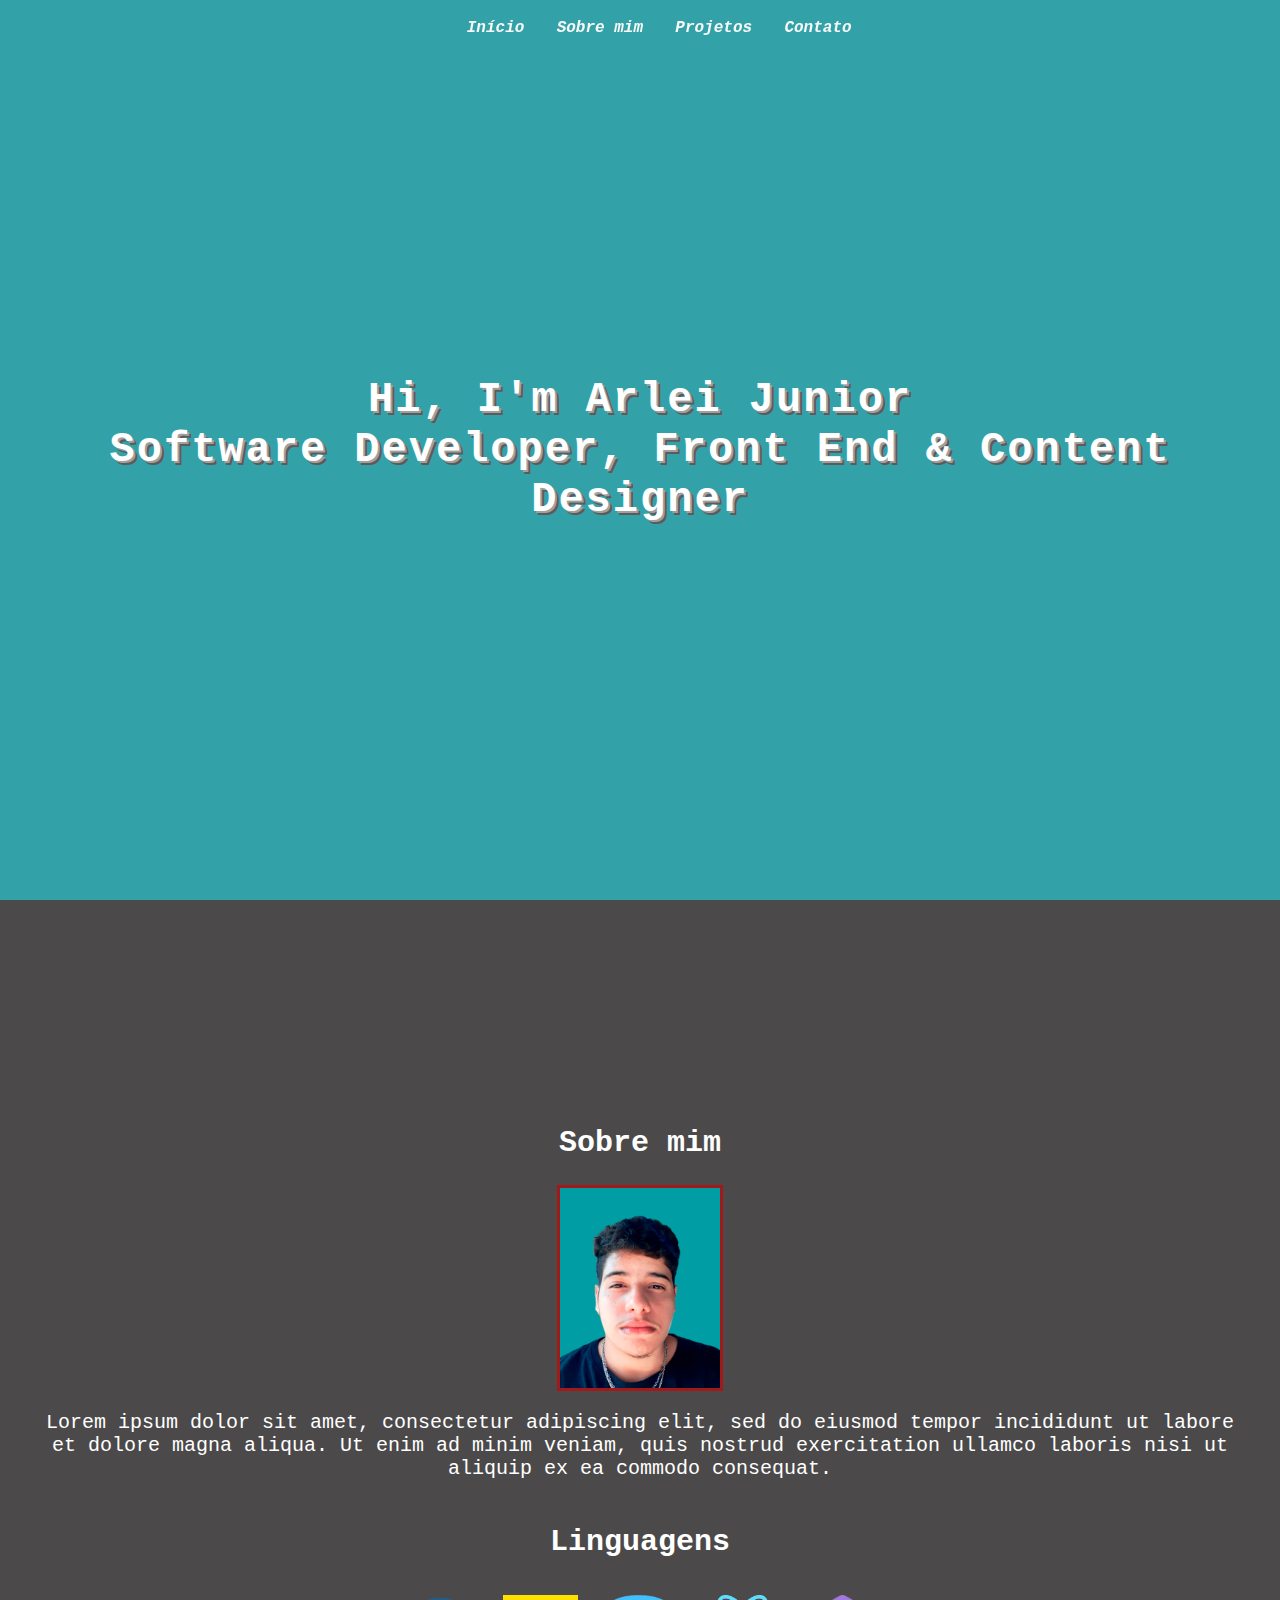
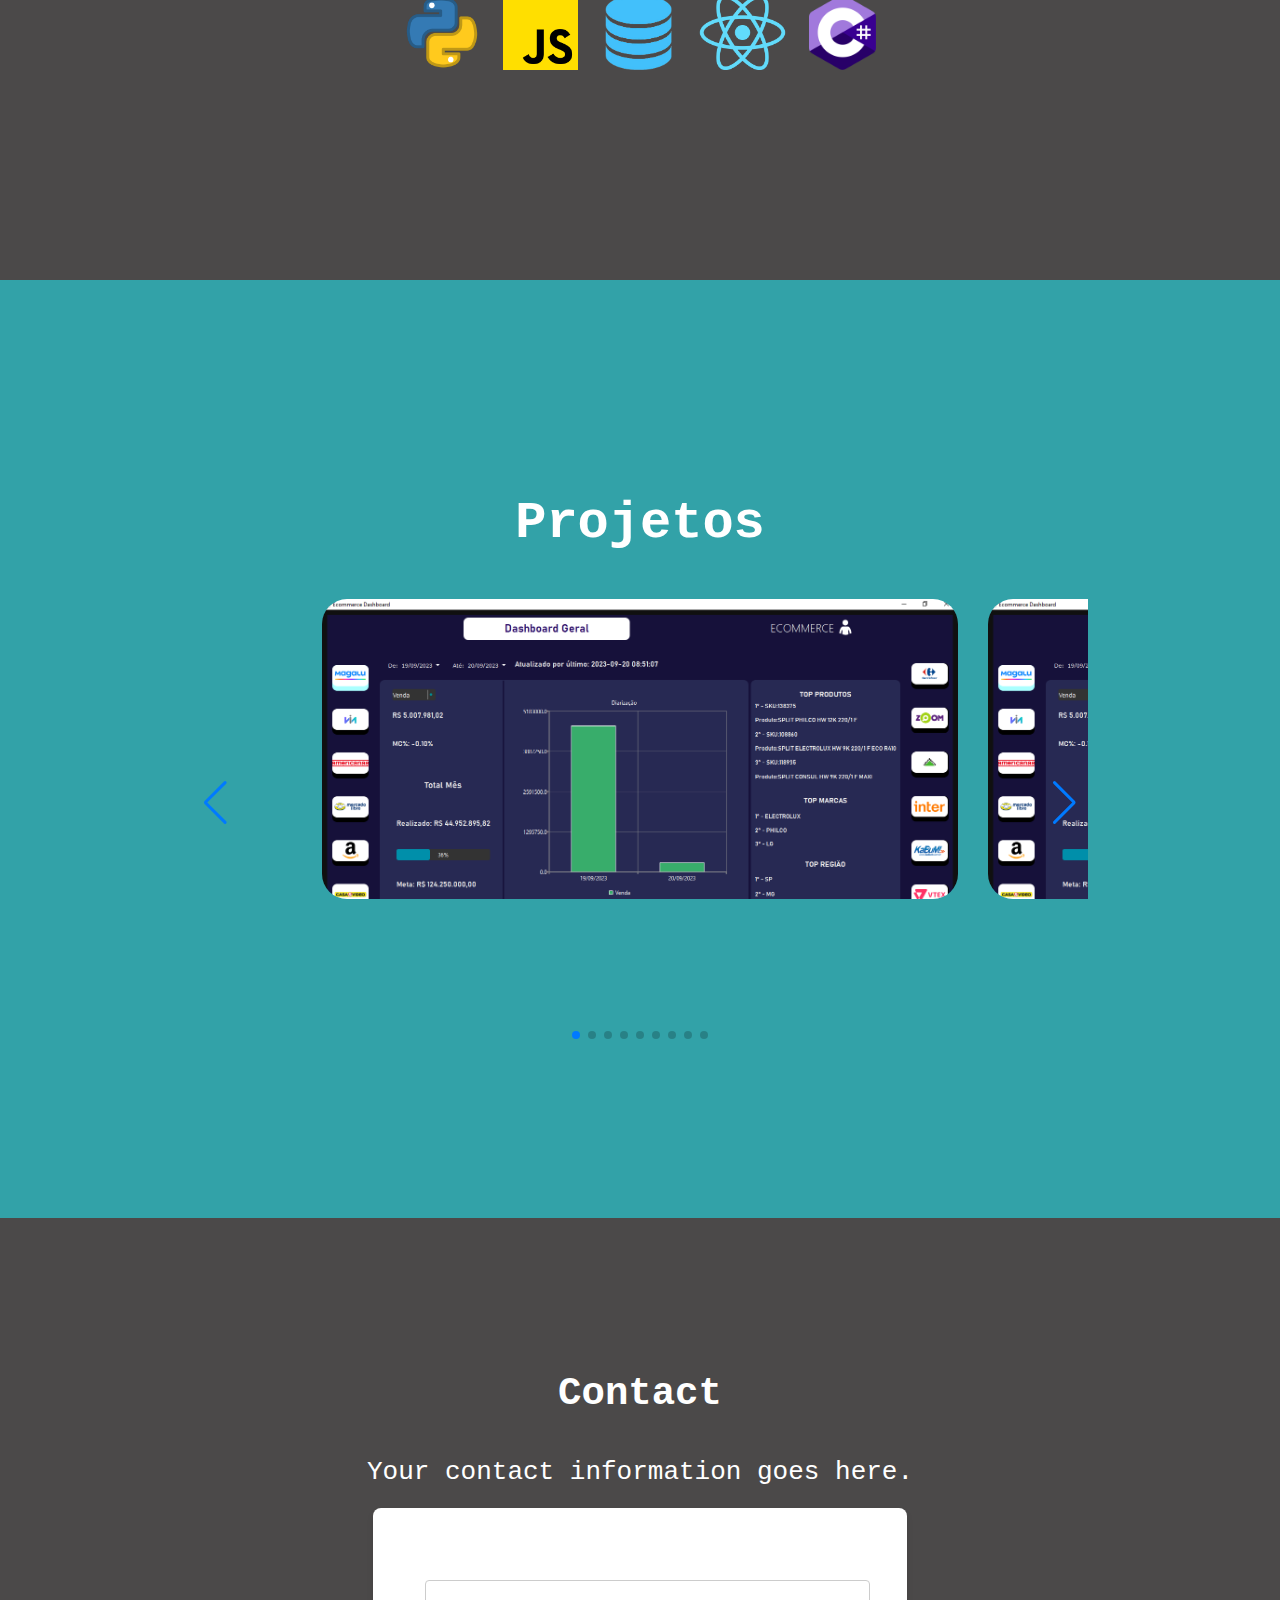
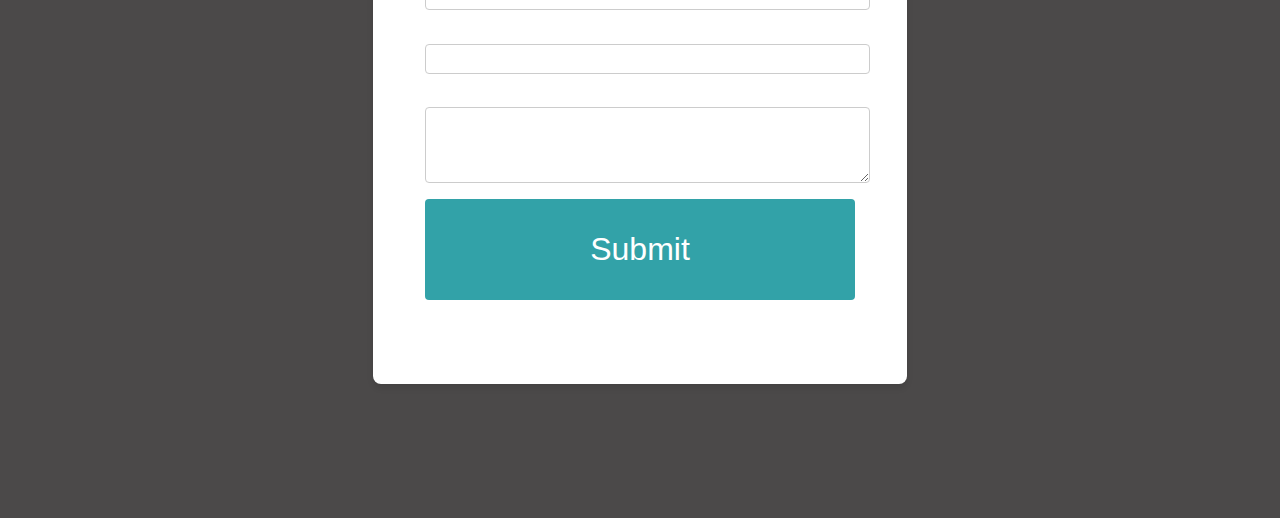
==== index.html @ 267d71b4 "change2" ====
<!DOCTYPE html>
<html lang="en">

<head>
    <meta charset="UTF-8">
    <meta name="viewport" content="width=device-width, initial-scale=1.0">
    <title>Arlei Junior - Developer Portfolio</title>
    
    <link rel="stylesheet" href="css/swiper-bundle.min.css">
    <link rel="stylesheet" href="css/style.css">
        
</head>

<body>
    <header>
        <nav class="pageButtons">
            <button class="buttontab" onclick="scrollToSection('initialPage')">Início</button>
            <button class="buttontab" onclick="scrollToSection('aboutMe')">Sobre mim</button>
            <button class="buttontab" onclick="scrollToSection('projects')">Projetos</button>
            <button class="buttontab" onclick="scrollToSection('contact')">Contato</button>
            
        </nav>
    </header>

    

    <main>
        <section id="initialPage">
            <h1>Hi, I'm Arlei Junior</h1>
            <h1>Software Developer, Front End & Content Designer</h1>
            
        </section>

        <section id="aboutMe">
            <h2>Sobre mim</h2>
            <img src="profile-blue.png" alt="" class="faceimg">
            <p>Lorem ipsum dolor sit amet, consectetur adipiscing elit, sed do eiusmod tempor incididunt ut labore et dolore magna aliqua. Ut enim ad minim veniam, quis nostrud exercitation ullamco laboris nisi ut aliquip ex ea commodo consequat.</p>
            <!--<img class="faceimg" src="profile-blue.png" alt="Uma foto do meu rosto com um fundo azul">-->
            <h2>Linguagens</h2>
            <div class="languages">
                <img class="language" id="python" src="python.png" alt="ícone da linguagem de programação python" onclick="changeText('Django<br>Pandas')">
                <img class="language" id="js" src="js.png" alt="ícone da linguagem de programação java script" onclick="changeText('Web<br>Design')">
                <img class="language" id="database" src="database.png" alt="ícone da linguagem de programação java script" onclick="changeText('CRUD<br>MySQL<br>PostgreSQL<br>NoSQL<br>')">
                <img class="language" id="react" src="react.png" alt="ícone da linguagem de programação java script" onclick="changeText('Web<br>Pandas')">
                <img class="language" id="c" src="c.png" alt="ícone da linguagem de programação java script" onclick="changeText('Games<br>Pandas')">
            </div>
            <div>
                <p id="text"></p>
            </div>
        </section>

        

        <section id="projects">
            <h1>Projetos</h1>
           <div class="slide-container swiper">
                <div class="slide-content">
                    <div class="card-wrapper swiper-wrapper">
                        <div class="card swiper-slide">

                
                        </div>
                        <div class="card swiper-slide first">
                            
                        </div>
                        <div class="card swiper-slide">
                            
                        </div>
                        <div class="card swiper-slide">
                            
                        </div>
                        <div class="card swiper-slide">
                            
                        </div>
                        <div class="card swiper-slide">
                            
                        </div>
                        <div class="card swiper-slide">
                            
                        </div>
                        <div class="card swiper-slide">
                            
                        </div>
                        <div class="card swiper-slide">
                            
                        </div>
                    </div>
                </div>
                <div class="swiper-button-next"></div>
                <div class="swiper-button-prev"></div>
                <div class="swiper-pagination"></div>
           </div>
            
        </section>

        <section id="contact">
            <h2>Contact</h2>
            <p>Your contact information goes here.</p>
            <form action="form.php" method="post">
                <label for="name">Name:</label>
                <input type="text" id="name" name="name" required><br>
        
                <label for="email">Email:</label>
                <input type="email" id="email" name="email" required><br>
        
                <label for="message">Message:</label><br>
                <textarea id="message" name="message" rows="4" cols="50" required></textarea><br>
        
                <input type="submit" value="Submit">
            </form>
        </section>
    </main>

    <footer>
        
    </footer>

    
    <script src="js/swiper-bundle.min.js"></script>
    <script src="js/script.js"></script>
</body>

</html>
---- css/style.css ----
html:focus-within{
    scroll-behavior: smooth !important;
}
body, html{
    scrollbar-color: #888 #f1f1f1;
    scroll-behavior: smooth !important;
}
body {
    font-family: Arial, sans-serif;
    background-color: #32a2a8;
    color: #333;
    margin: 0;
    scroll-behavior: smooth !important;
}

header {
    position: fixed;
    top: 0;
    left: 0;
    width: 100%;
    background-color: transparent;
    color: #fff;
    text-align: center;
    padding: 1.2em;
    height: 0.4cm;
    font-family:monospace;
    font-size: large;
    
}

.slide-container{
    max-width: 1120px;
    width: 70%;
    background-color:none;
    padding: 40px 0;
    margin-top: 0cm;
    
}

.card{
    border-radius: 25px;
    background-color: #942727;
    width: 320px;
    height: 300px;
    background-image: url('Ecom Hub Dash Individual.png');
    background-size:cover;
    


}

.card:hover{
    background-image: url('Ecommerce Hub DashT.png');
    cursor: pointer;
}


    

.first{
    background-color: #000000;
    background-image: url('Ecom Hub Dash Individual.png');
}

 


.slide-content{
    margin: 0px 130px;
    color: #000000;
    height: 10cm;
    margin-bottom: 30px;
    background-size:cover;
    opacity: 1;
}





.pageButtons {
    text-align:center;
    color:#965555;
    border-style:hidden;
    border-width:0.1cm;
    padding-left:0%;
    margin-left:0cm;
    margin-right: 0cm;
    margin-top: 0cm;
    padding-top: 0cm;
    
}

.buttontab {
    background-color:transparent;
    border:none;
    font-family:monospace;
    color: #f8f8f8;
    font-size: large;
    padding: 0.3cm;
    cursor: pointer;
    font-style:oblique;
    margin-top: 0cm;
    padding-top: 0cm;
    font-weight: bold;
    


    
    
}

.nav-bar button {
    background-color: #32a2a8;
    color: #b32121;
    margin-top: 0cm;
    padding-top: 0cm;
    
   
}

.projects {
    display:block;
    justify-content: space-around;
    flex-wrap: wrap;
    padding: 2em;
    color: #fff;
}

.project {
    width: 30%;
    margin: 1em;
    background-color: transparent;
    padding: 1em;
    border-radius: 8px;
    box-shadow: 0 4px 6px rgba(0, 0, 0, 0.1);
    cursor: pointer;
    text-align: left;
    color: #fff;
}

 



footer {
    text-align: center;
    padding: 1em;
    background-color:transparent; 
    color: #fff;
    position: fixed;
    width: 100%;
    height: 0.1cm;
    bottom: 0;
}

form {
    max-width: 600px;
    margin: 0 auto;
    padding: 2em;
    background-color: #fff;
    border-radius: 8px;
    box-shadow: 0 4px 6px rgba(0, 0, 0, 0.1);
}

input, textarea {
    width: 100%;
    padding: 0.5em;
    margin-bottom: 1em;
    border: 1px solid #ccc;
    border-radius: 4px;
}

input[type="submit"] {
    background-color: #32a2a8;
    color: #fff;
    border: none;
    cursor: pointer;
    padding: 1em 2em;
    font-size: 1em;
    border-radius: 4px;
}

input[type="submit"]:hover {
    background-color: #32a2a8;
}


button:hover {
    background-color: #126569;
}






#initialPage{
    display: flex;
    flex-direction: column;
    justify-content: center;
    align-items: center;
    background-color: #32a2a8;
    color: #fff;
    text-align: center;
    padding: 0em;
    height: 100vh;
    font-family:monospace;
    font-size: xx-large;
    margin-left: 20px;
    margin-right: 20px;
    letter-spacing: 0cm;
    line-height: 50px;
    overflow: hidden;
    
}

#initialPage h1{
    font-size: 42px;
    display: flex;
    letter-spacing: 2px;
    color: #ffffff;
    margin: 0;
    text-shadow: 2px 2px 0px #a0a0a0, 4px 4px 0px #5c5b5b;
    
}


#aboutMe{
    background-color: #4b4949;
    color: #fff;
    text-align: center;
    padding: 2em;
    height: 100vh;
    max-width: 100vw;
    max-height: 100vh;
    margin-bottom: 1cm;
    font-family:monospace;
    font-size: x-large;
    display:flex;
    flex-direction:column;
    justify-content: center;
    align-items: center;

}




#projects{
    display: flex;
    flex-direction: column;
    justify-content: center;
    align-items: center;
    background-color: #32a2a8;
    color: #fff;
    text-align: center;
    padding: 0em;
    height: 100vh;
    font-family:monospace;
    font-size: xx-large;
    letter-spacing: 0cm;
    line-height: 0cm;
    margin-top: 1cm;
    
    
}

.container{
    position: relative;
    overflow: hidden;
    padding: 15px;
    width: 1200px;
    margin: 0 auto;
}

#projects h2{
    margin-top:2cm;
    padding: 0cm;
}


#initialPage h1:hover{
    color: #000000;
}

#contact{
    height: 100vh;
    background-color: #4b4949;
    display: flex;
    flex-direction: column;
    justify-content: center;
    align-items: center;
    color: #fff;
    text-align: center;
    padding: 0em;
    height: 100vh;
    font-family:monospace;
    font-size: xx-large;
    letter-spacing: 0cm;
    line-height: 20px;
    
}


section{
    height: 100vh; /* Set sections to occupy full viewport height */     
}

.languages{
    height: 2cm;
    display: flex;
    
    
}

.language{
    height: 2cm;
    margin: 0.3cm;
    transition: transform 0.3s;
    
}

.language:hover{
    transform: translateY(-10px);
    cursor: pointer;
}


#text{
    margin-top: 10px;
}







.faceimg{
    width:160px;
    height:200px;
    border: 3px solid #a31818;
    margin-left: 0cm;
    
}
.faceimg:hover{
    border: 3px solid #2f2d9c;
}

.hubloginimg{
    width:100%;
    height:100%;
    /*border: 3px solid #a31818;-->*/
    margin: 0cm;
    padding: 0cm;
    align-content: start;
    
}

.hubloginimg:hover{
    opacity: 0;
    
}

::-webkit-scrollbar {
    width: 8px; /* Set the width of the scrollbar */
}

::-webkit-scrollbar-track {
    background: #f1f1f1; /* Set the color of the track (the area behind the scrollbar) */
}

::-webkit-scrollbar-thumb {
    background: #888; /* Set the color of the thumb (the draggable handle) */
}

::-webkit-scrollbar-thumb:hover {
    background: #555; /* Set the color of the thumb on hover */
}

@media(max-width:800px){
    .language{height: 1cm;
    
    }
    .languages{display: block;}
    #initialPage h1{
        font-size: xx-large;
    }
}
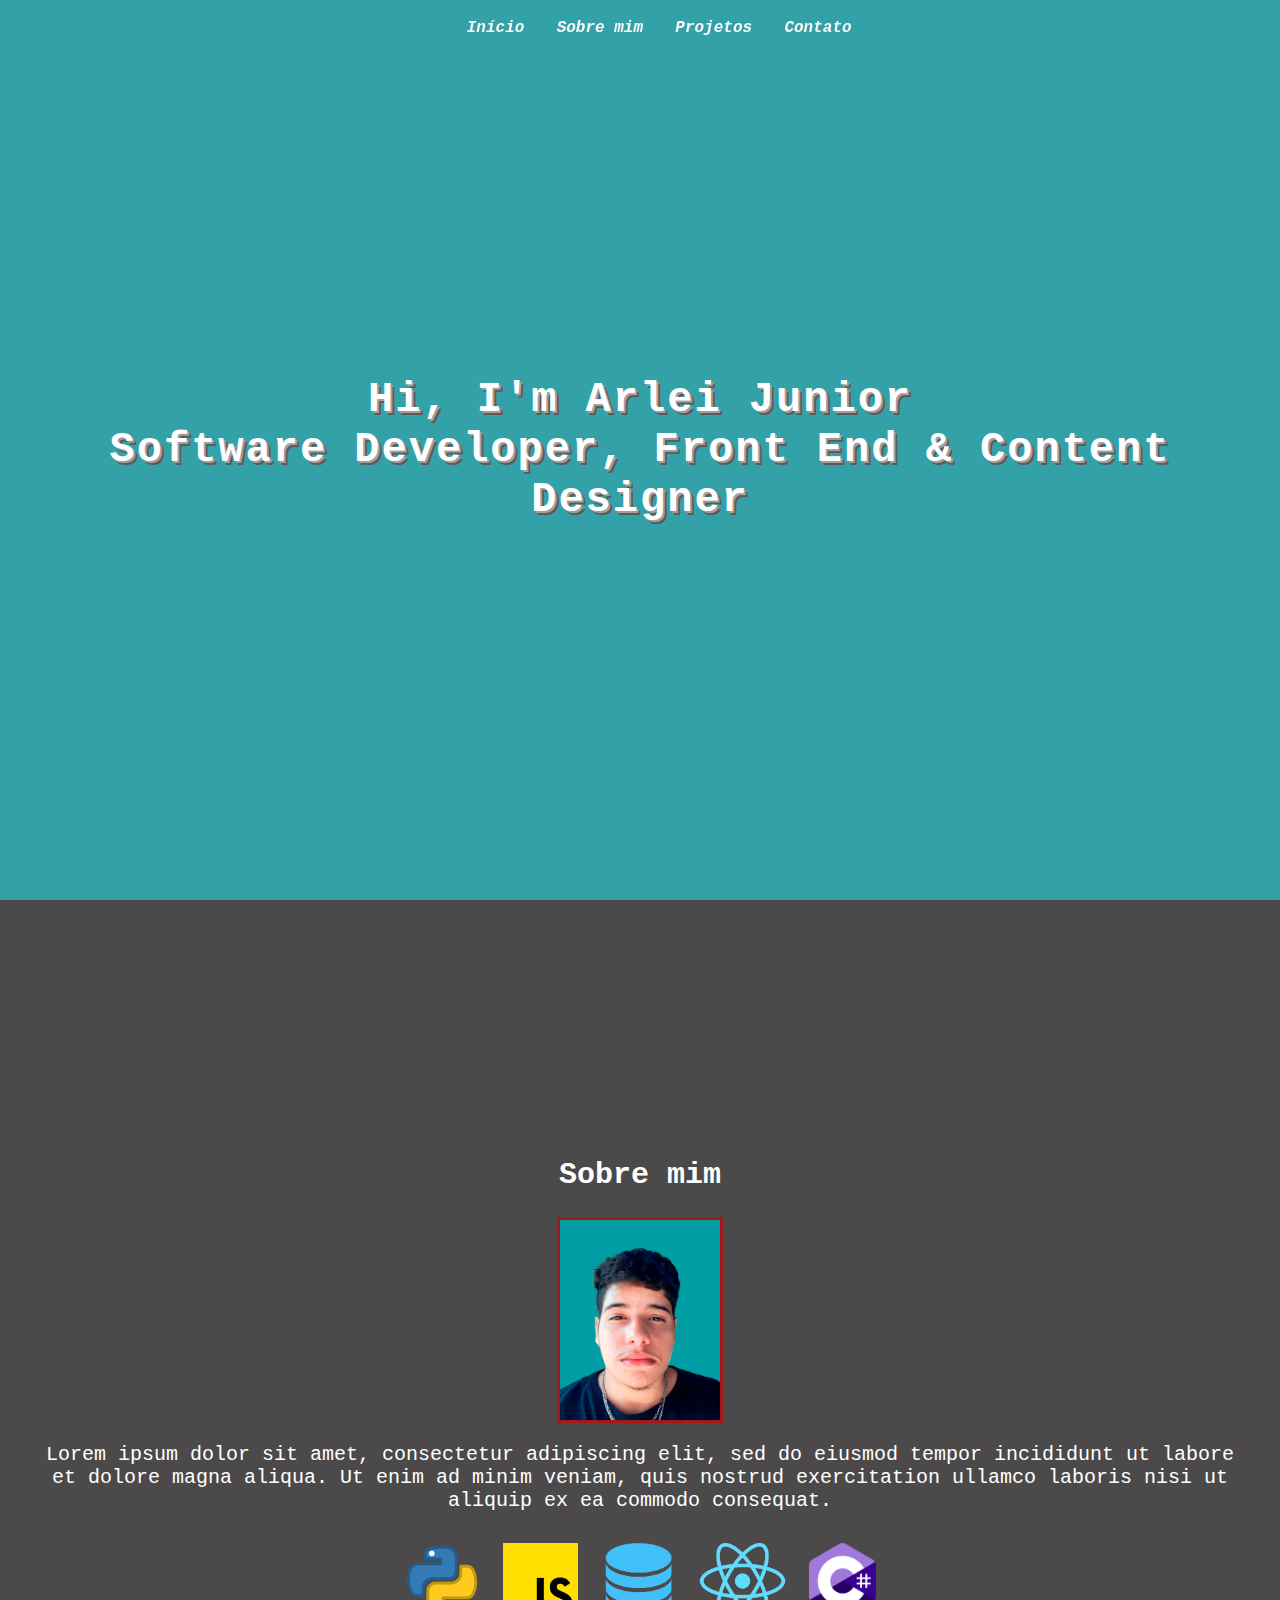
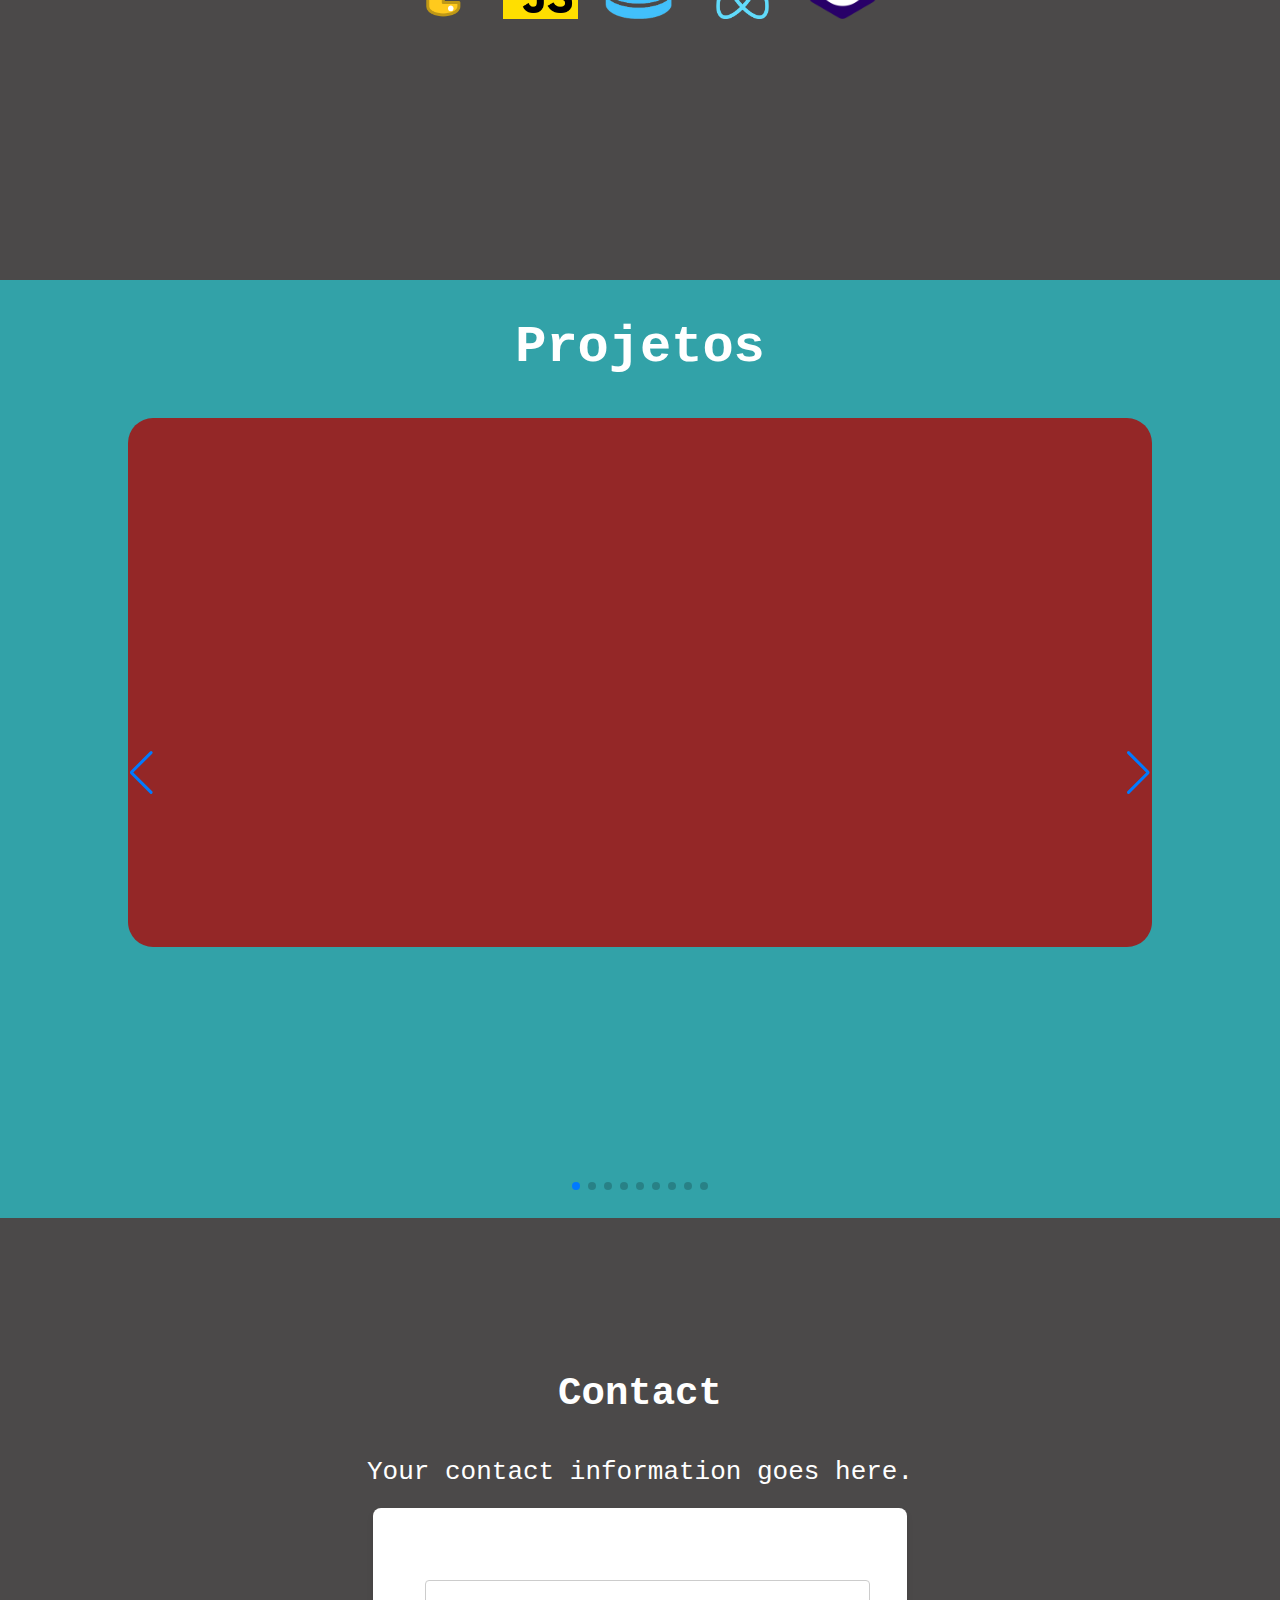
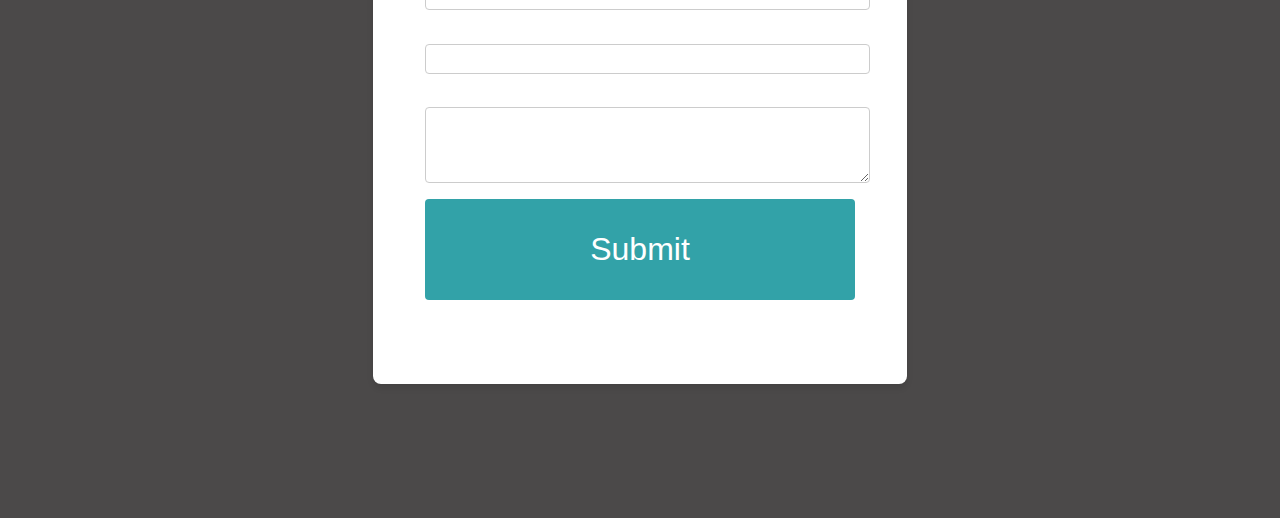
==== commit 39ec3c71: "changes 07/11" ====
--- a/index.html
+++ b/index.html
@@ -36,7 +36,7 @@
             <img src="profile-blue.png" alt="" class="faceimg">
             <p>Lorem ipsum dolor sit amet, consectetur adipiscing elit, sed do eiusmod tempor incididunt ut labore et dolore magna aliqua. Ut enim ad minim veniam, quis nostrud exercitation ullamco laboris nisi ut aliquip ex ea commodo consequat.</p>
             <!--<img class="faceimg" src="profile-blue.png" alt="Uma foto do meu rosto com um fundo azul">-->
-            <h2>Linguagens</h2>
+            
             <div class="languages">
                 <img class="language" id="python" src="python.png" alt="ícone da linguagem de programação python" onclick="changeText('Django<br>Pandas')">
                 <img class="language" id="js" src="js.png" alt="ícone da linguagem de programação java script" onclick="changeText('Web<br>Design')">
@@ -61,7 +61,7 @@
                 
                         </div>
                         <div class="card swiper-slide first">
-                            
+                            <img class="cover" src="css/Ecom Hub Dash Individual.png" alt="">
                         </div>
                         <div class="card swiper-slide">
                             
--- a/css/style.css
+++ b/css/style.css
@@ -30,10 +30,13 @@
 
 .slide-container{
     max-width: 1120px;
-    width: 70%;
+    width: 80%;
+    height: 100%;
     background-color:none;
-    padding: 40px 0;
-    margin-top: 0cm;
+    padding: 40px 10px;
+    margin-top: 0cm;
+    margin-bottom: 20px;
+    
     
 }
 
@@ -41,17 +44,25 @@
     border-radius: 25px;
     background-color: #942727;
     width: 320px;
-    height: 300px;
-    background-image: url('Ecom Hub Dash Individual.png');
-    background-size:cover;
-    
-
-
-}
-
-.card:hover{
+    height: 100%;
+    /*background-image: url('Ecom Hub Dash Individual.png');*/
+    background-size:contain;
+    margin-bottom: 0px;
+    
+    
+
+
+}
+
+.cover:hover{
     background-image: url('Ecommerce Hub DashT.png');
     cursor: pointer;
+}
+
+.cover{
+    height: 100%;
+    width: 100%;
+    border-radius: 25px;
 }
 
 
@@ -66,12 +77,13 @@
 
 
 .slide-content{
-    margin: 0px 130px;
+    margin: 40px 0px;
     color: #000000;
-    height: 10cm;
-    margin-bottom: 30px;
+    height: 14cm;
+    margin-bottom: 20px;
     background-size:cover;
     opacity: 1;
+    margin-top: 30px;
 }
 
 
@@ -261,7 +273,8 @@
     font-size: xx-large;
     letter-spacing: 0cm;
     line-height: 0cm;
-    margin-top: 1cm;
+    margin-top: 0cm;
+    margin-bottom: 0px;
     
     
 }
@@ -272,11 +285,13 @@
     padding: 15px;
     width: 1200px;
     margin: 0 auto;
-}
-
-#projects h2{
-    margin-top:2cm;
+    margin-top: 0cm;
+}
+
+#projects h1{
+    margin-top:30px;
     padding: 0cm;
+    margin-bottom: 0px;
 }
 
 
@@ -310,6 +325,8 @@
 .languages{
     height: 2cm;
     display: flex;
+    margin: 0px;
+    margin-bottom: 20px;
     
     
 }
@@ -387,4 +404,25 @@
     #initialPage h1{
         font-size: xx-large;
     }
+    .pageButtons{
+        margin-left: 0cm;
+        margin-right: 23px;
+    }
+    .card{
+        width: 200px;
+        height: 180px;
+        margin: 0cm;
+        padding:0px;
+        margin-top: 5cm;
+        margin-bottom: 0cm;
+    }
+    .slide-container{
+        width: 100%;
+        height: 20cm;
+        margin: 0cm;
+        margin-top: 0cm;
+        margin-bottom: 0cm;
+    }
+    .slide-content{margin: 0px 30px;
+    margin-bottom: 0cm;}
 }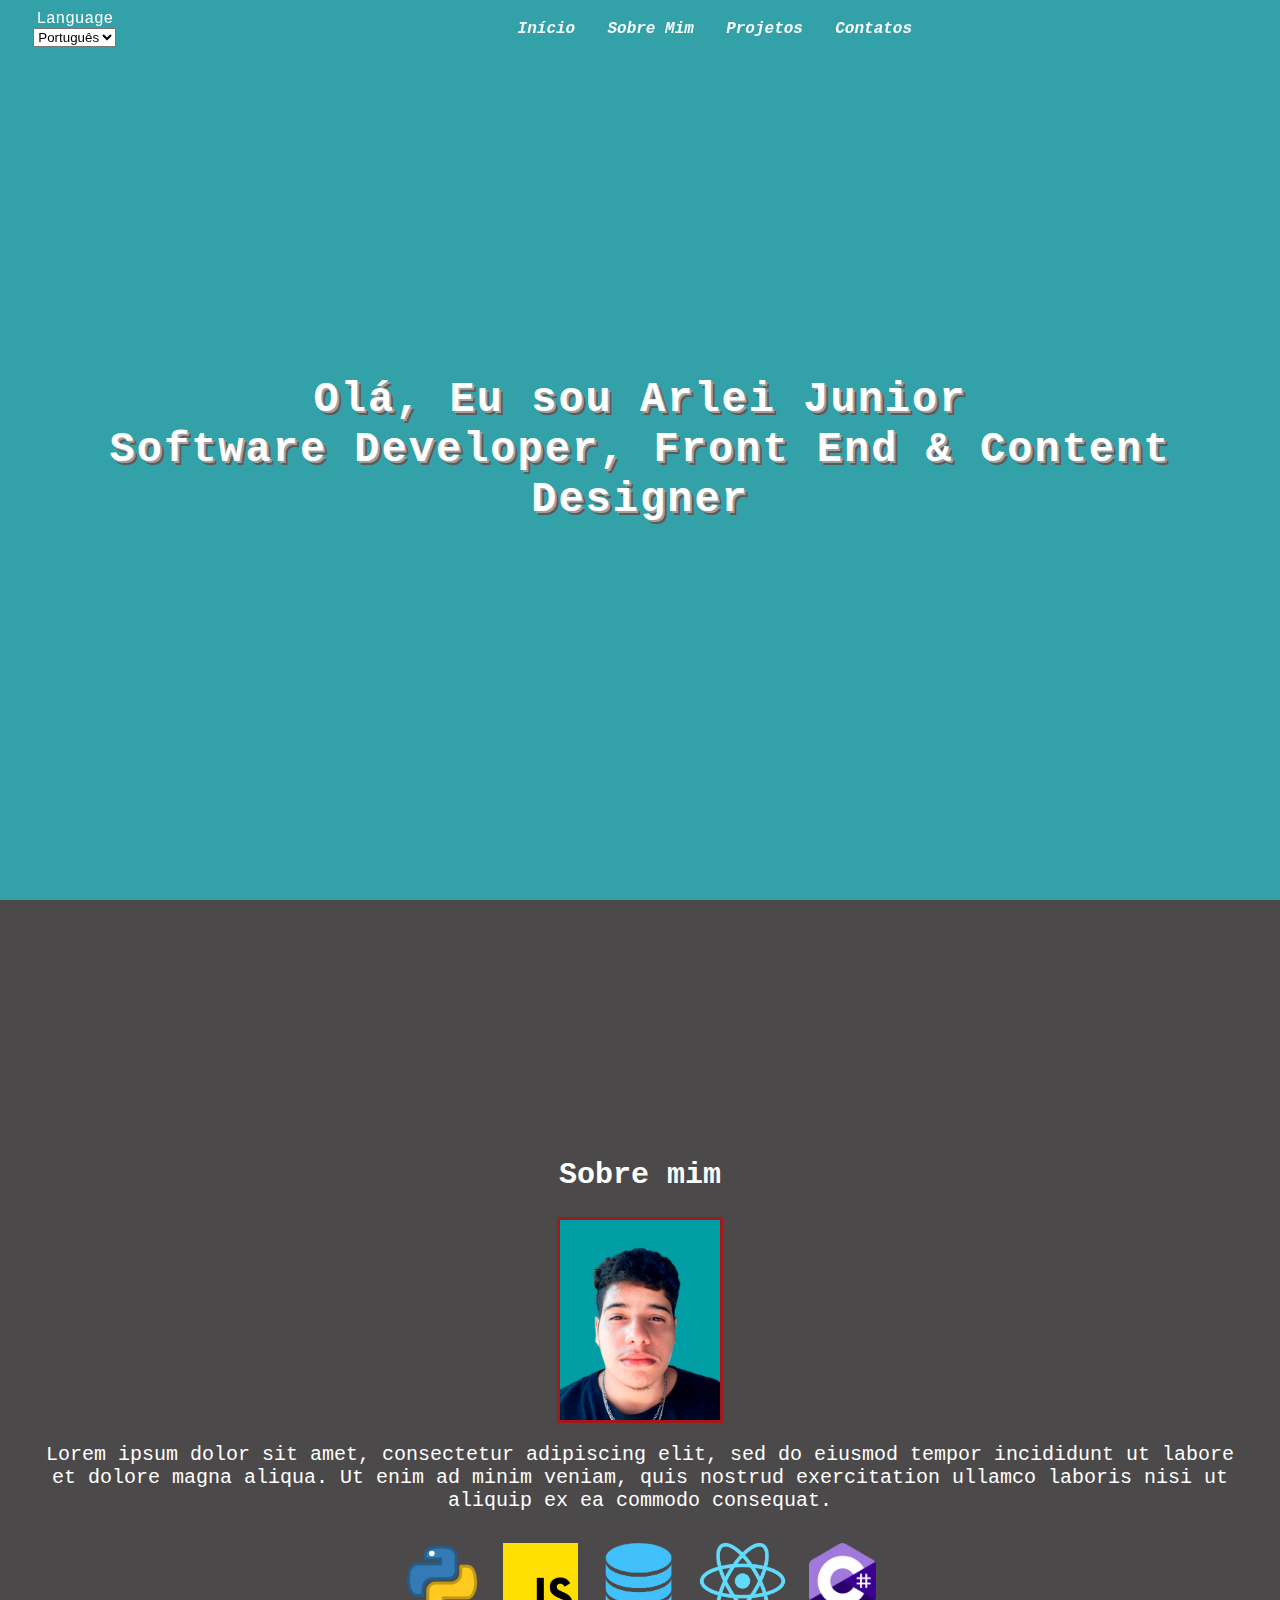
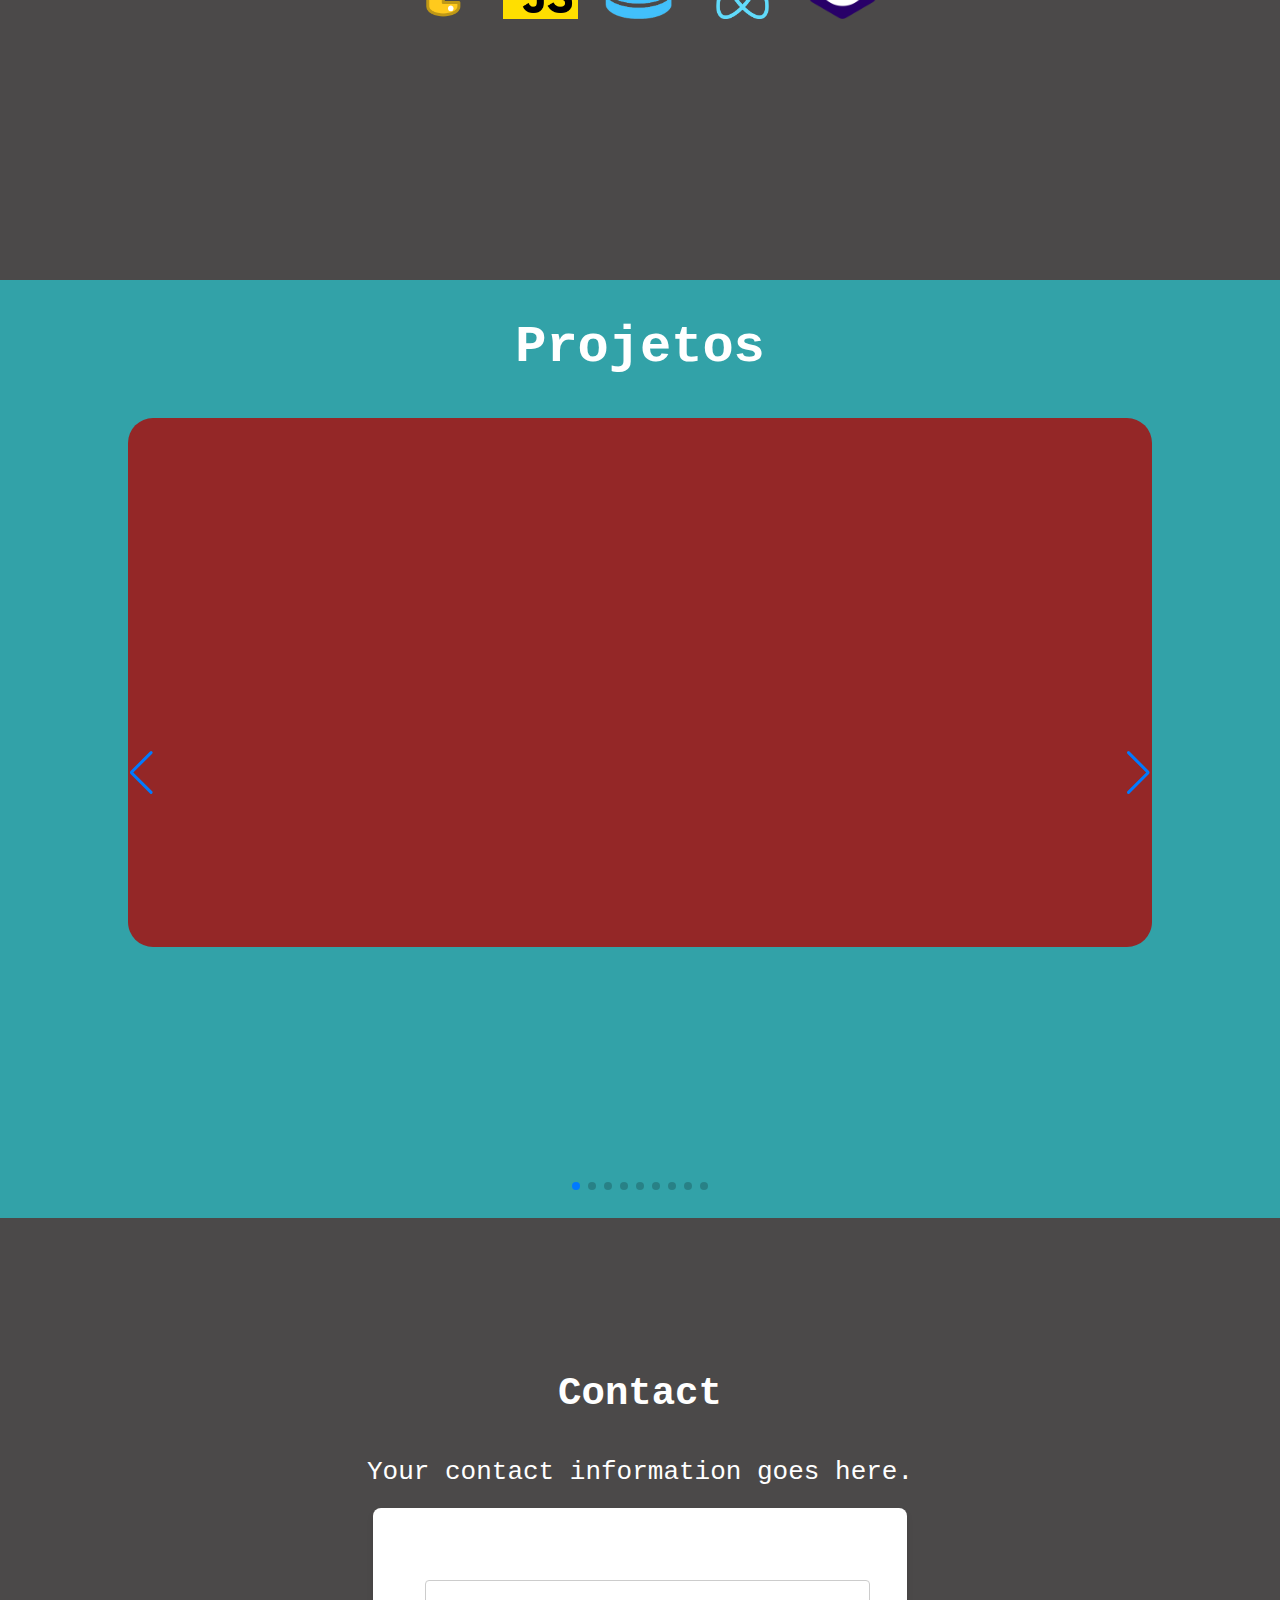
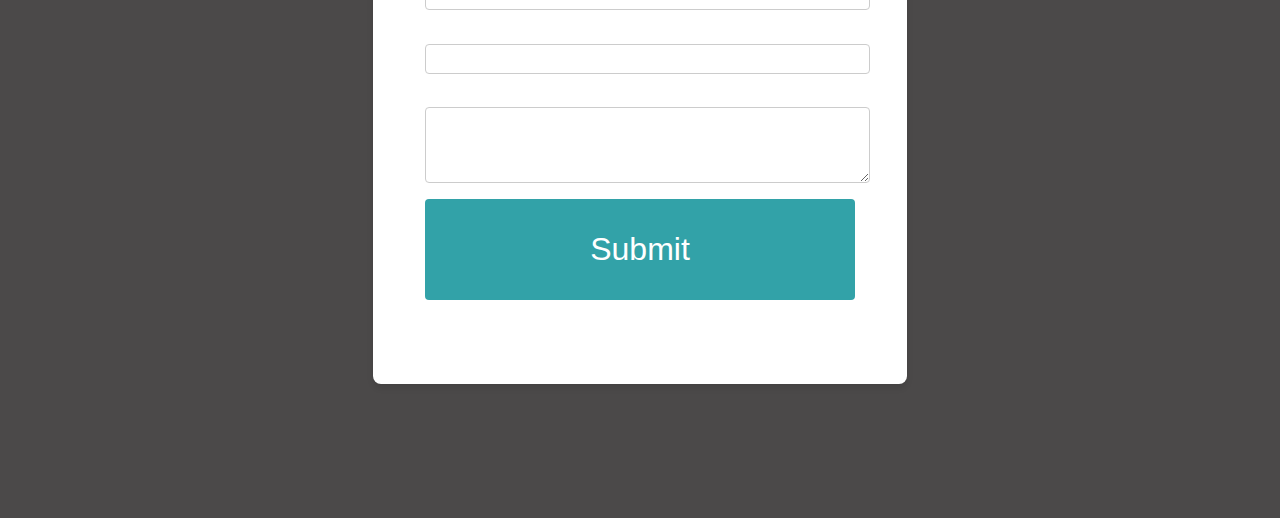
==== commit b971cf63: "changes 08/11" ====
--- a/index.html
+++ b/index.html
@@ -13,21 +13,31 @@
 
 <body>
     <header>
-        <nav class="pageButtons">
-            <button class="buttontab" onclick="scrollToSection('initialPage')">Início</button>
-            <button class="buttontab" onclick="scrollToSection('aboutMe')">Sobre mim</button>
-            <button class="buttontab" onclick="scrollToSection('projects')">Projetos</button>
-            <button class="buttontab" onclick="scrollToSection('contact')">Contato</button>
-            
-        </nav>
+        <div class="headerbar">
+            <div class="divlanguages">Language
+                <select name="languages" id="languageSelector">
+                    <option class="language" value="pt"><img src="js.png" alt="">Português</option> 
+                    <option class="language" value="en"><img src="js.png" alt="">English</option>
+                    <option class="language" value="es"><img src="js.png" alt="">Espanõl</option>
+                </select>
+            </div>
+            <nav class="pageButtons">
+                
+                <button id="home-btn" class="buttontab" onclick="scrollToSection('initialPage')">Início</button>
+                <button id="about-btn" class="buttontab" onclick="scrollToSection('aboutMe')">Sobre mim</button>
+                <button id="project-btn" class="buttontab" onclick="scrollToSection('projects')">Projetos</button>
+                <button id="contact-btn" class="buttontab" onclick="scrollToSection('contact')">Contato</button>
+                
+            </nav>
+        </div>
     </header>
 
     
 
     <main>
         <section id="initialPage">
-            <h1>Hi, I'm Arlei Junior</h1>
-            <h1>Software Developer, Front End & Content Designer</h1>
+            <h1 id="title">Hi, I'm Arlei Junior</h1>
+            <h1 id="title2">Software Developer, Front End & Content Designer</h1>
             
         </section>
 
@@ -37,12 +47,12 @@
             <p>Lorem ipsum dolor sit amet, consectetur adipiscing elit, sed do eiusmod tempor incididunt ut labore et dolore magna aliqua. Ut enim ad minim veniam, quis nostrud exercitation ullamco laboris nisi ut aliquip ex ea commodo consequat.</p>
             <!--<img class="faceimg" src="profile-blue.png" alt="Uma foto do meu rosto com um fundo azul">-->
             
-            <div class="languages">
-                <img class="language" id="python" src="python.png" alt="ícone da linguagem de programação python" onclick="changeText('Django<br>Pandas')">
-                <img class="language" id="js" src="js.png" alt="ícone da linguagem de programação java script" onclick="changeText('Web<br>Design')">
-                <img class="language" id="database" src="database.png" alt="ícone da linguagem de programação java script" onclick="changeText('CRUD<br>MySQL<br>PostgreSQL<br>NoSQL<br>')">
-                <img class="language" id="react" src="react.png" alt="ícone da linguagem de programação java script" onclick="changeText('Web<br>Pandas')">
-                <img class="language" id="c" src="c.png" alt="ícone da linguagem de programação java script" onclick="changeText('Games<br>Pandas')">
+            <div class="skills">
+                <img class="skill" id="python" src="python.png" alt="ícone da linguagem de programação python" onclick="changeText('Django<br>Pandas')">
+                <img class="skill" id="js" src="js.png" alt="ícone da linguagem de programação java script" onclick="changeText('Web<br>Design')">
+                <img class="skill" id="database" src="database.png" alt="ícone da linguagem de programação java script" onclick="changeText('CRUD<br>MySQL<br>PostgreSQL<br>NoSQL<br>')">
+                <img class="skill" id="react" src="react.png" alt="ícone da linguagem de programação java script" onclick="changeText('Web<br>Pandas')">
+                <img class="skill" id="c" src="c.png" alt="ícone da linguagem de programação java script" onclick="changeText('Games<br>Pandas')">
             </div>
             <div>
                 <p id="text"></p>
--- a/css/style.css
+++ b/css/style.css
@@ -4,6 +4,8 @@
 body, html{
     scrollbar-color: #888 #f1f1f1;
     scroll-behavior: smooth !important;
+    width: 100vw;
+    height: 100vw;
 }
 body {
     font-family: Arial, sans-serif;
@@ -14,18 +16,25 @@
 }
 
 header {
-    position: fixed;
+    position:fixed;
     top: 0;
     left: 0;
     width: 100%;
     background-color: transparent;
     color: #fff;
-    text-align: center;
-    padding: 1.2em;
+    text-align:center;
+    padding: 0em;
     height: 0.4cm;
     font-family:monospace;
     font-size: large;
-    
+    margin-top: 0cm;
+    z-index: 10;
+    
+}
+
+.headerbar{
+    margin-top: 10px;
+    justify-content: flex-start;
 }
 
 .slide-container{
@@ -50,6 +59,8 @@
     margin-bottom: 0px;
     
     
+    
+    
 
 
 }
@@ -63,6 +74,7 @@
     height: 100%;
     width: 100%;
     border-radius: 25px;
+    
 }
 
 
@@ -84,6 +96,14 @@
     background-size:cover;
     opacity: 1;
     margin-top: 30px;
+    
+}
+
+.headerbar{
+    display: flex;
+    z-index: 999;
+    
+
 }
 
 
@@ -98,8 +118,9 @@
     padding-left:0%;
     margin-left:0cm;
     margin-right: 0cm;
-    margin-top: 0cm;
+    margin-top: 10px;
     padding-top: 0cm;
+    width: 100%;
     
 }
 
@@ -322,7 +343,7 @@
     height: 100vh; /* Set sections to occupy full viewport height */     
 }
 
-.languages{
+.skills{
     height: 2cm;
     display: flex;
     margin: 0px;
@@ -331,14 +352,14 @@
     
 }
 
-.language{
+.skill{
     height: 2cm;
     margin: 0.3cm;
     transition: transform 0.3s;
     
 }
 
-.language:hover{
+.skill:hover{
     transform: translateY(-10px);
     cursor: pointer;
 }
@@ -346,6 +367,13 @@
 
 #text{
     margin-top: 10px;
+}
+
+
+.select option img{
+    width: 30px;
+    margin-right: 10px;
+
 }
 
 
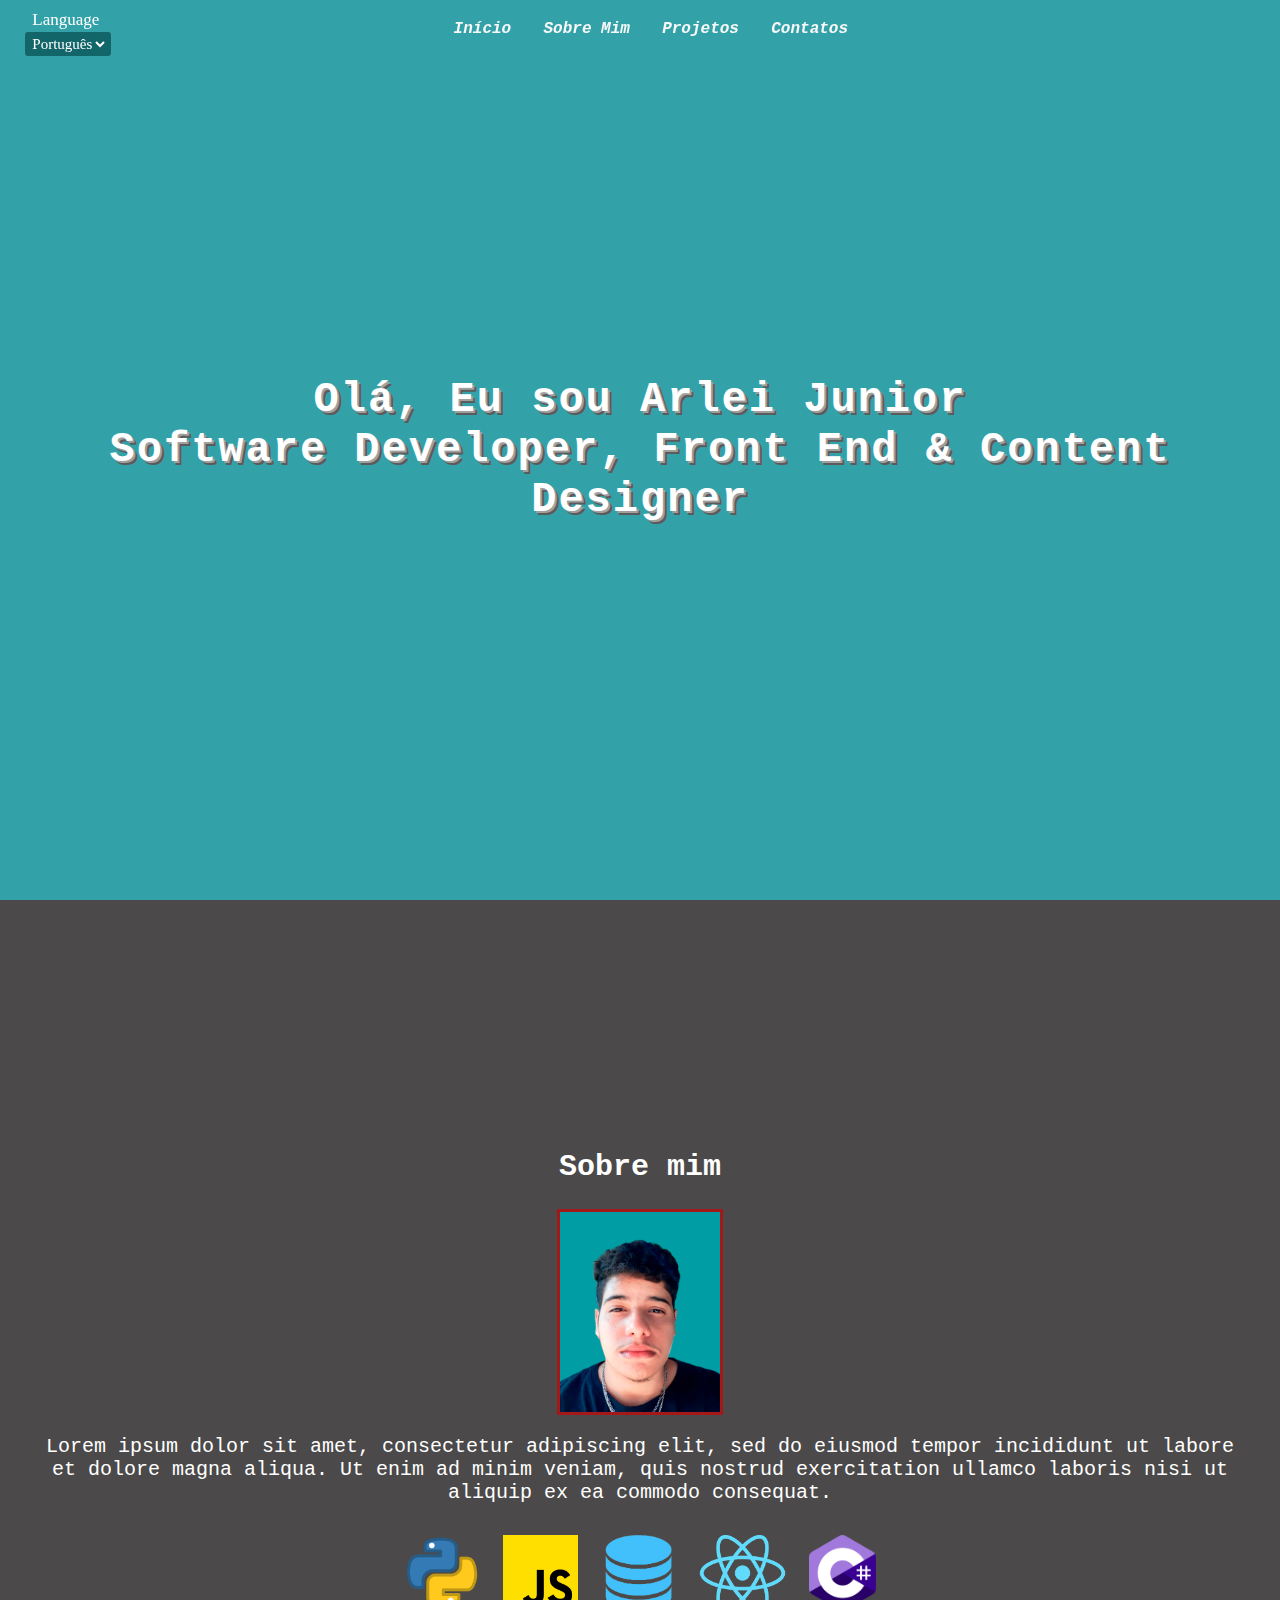
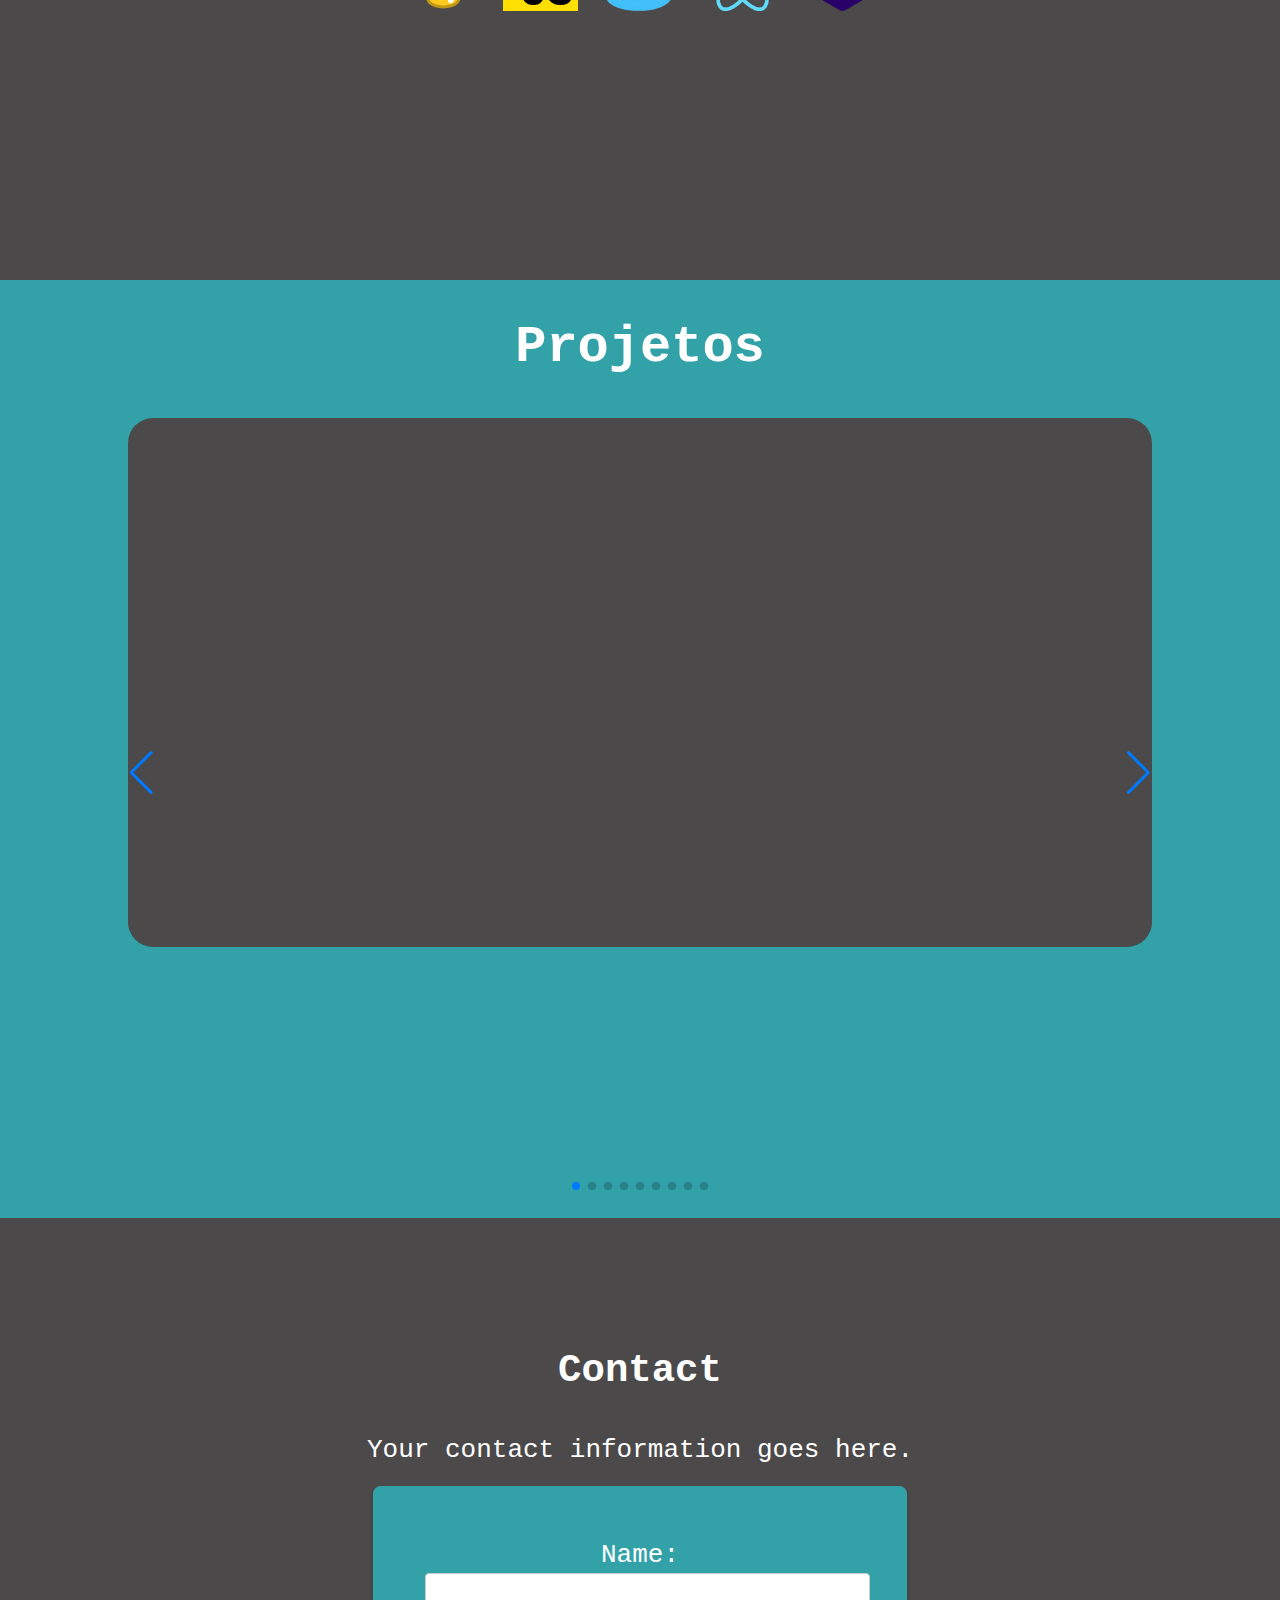
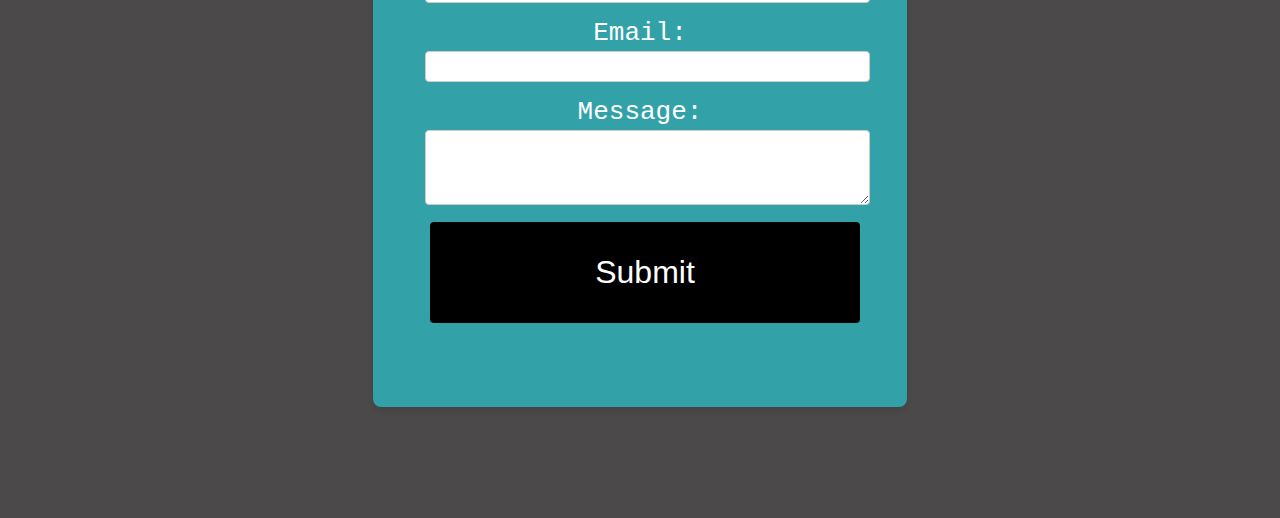
==== commit 10219b97: "changes 14/11" ====
--- a/index.html
+++ b/index.html
@@ -42,19 +42,22 @@
         </section>
 
         <section id="aboutMe">
-            <h2>Sobre mim</h2>
+            <h2 id="about-h2">Sobre mim</h2>
             <img src="profile-blue.png" alt="" class="faceimg">
+            
             <p>Lorem ipsum dolor sit amet, consectetur adipiscing elit, sed do eiusmod tempor incididunt ut labore et dolore magna aliqua. Ut enim ad minim veniam, quis nostrud exercitation ullamco laboris nisi ut aliquip ex ea commodo consequat.</p>
             <!--<img class="faceimg" src="profile-blue.png" alt="Uma foto do meu rosto com um fundo azul">-->
             
             <div class="skills">
-                <img class="skill" id="python" src="python.png" alt="ícone da linguagem de programação python" onclick="changeText('Django<br>Pandas')">
-                <img class="skill" id="js" src="js.png" alt="ícone da linguagem de programação java script" onclick="changeText('Web<br>Design')">
-                <img class="skill" id="database" src="database.png" alt="ícone da linguagem de programação java script" onclick="changeText('CRUD<br>MySQL<br>PostgreSQL<br>NoSQL<br>')">
-                <img class="skill" id="react" src="react.png" alt="ícone da linguagem de programação java script" onclick="changeText('Web<br>Pandas')">
-                <img class="skill" id="c" src="c.png" alt="ícone da linguagem de programação java script" onclick="changeText('Games<br>Pandas')">
+                <img class="skill" id="python" src="python.png" alt="ícone da linguagem de programação python" onclick="changeText('Django - Pandas')">
+                <img class="skill" id="js" src="js.png" alt="ícone da linguagem de programação java script" onclick="changeText('Web - Design')">
+                <img class="skill" id="database" src="database.png" alt="ícone da linguagem de programação java script" onclick="changeText('CRUD - MySQL - PostgreSQL - NoSQL')">
+                <img class="skill" id="react" src="react.png" alt="ícone da linguagem de programação java script" onclick="changeText('Web - Pandas')">
+                <img class="skill" id="c" src="c.png" alt="ícone da linguagem de programação java script" onclick="changeText('Games - Pandas')">
             </div>
-            <div>
+                                                
+            <div class="textdiv">
+                
                 <p id="text"></p>
             </div>
         </section>
--- a/css/style.css
+++ b/css/style.css
@@ -6,6 +6,7 @@
     scroll-behavior: smooth !important;
     width: 100vw;
     height: 100vw;
+    
 }
 body {
     font-family: Arial, sans-serif;
@@ -13,13 +14,14 @@
     color: #333;
     margin: 0;
     scroll-behavior: smooth !important;
+    overflow-x: hidden;
 }
 
 header {
     position:fixed;
     top: 0;
     left: 0;
-    width: 100%;
+    width: 100vw;
     background-color: transparent;
     color: #fff;
     text-align:center;
@@ -28,7 +30,24 @@
     font-family:monospace;
     font-size: large;
     margin-top: 0cm;
+    
     z-index: 10;
+    
+}
+
+#languageSelector{
+    border: #126569 solid;
+    color: white;
+    background-color: #126569;
+    font: 15px times;
+    border-radius: 3px;
+    margin-left: 5px;
+    margin-top: 2px;
+}
+
+.divlanguages{
+    font: 17px times;
+    text-align:center;
     
 }
 
@@ -51,7 +70,7 @@
 
 .card{
     border-radius: 25px;
-    background-color: #942727;
+    background-color: #4b4949;
     width: 320px;
     height: 100%;
     /*background-image: url('Ecom Hub Dash Individual.png');*/
@@ -110,6 +129,8 @@
 
 
 
+
+
 .pageButtons {
     text-align:center;
     color:#965555;
@@ -117,7 +138,7 @@
     border-width:0.1cm;
     padding-left:0%;
     margin-left:0cm;
-    margin-right: 0cm;
+    margin-right: 110px;
     margin-top: 10px;
     padding-top: 0cm;
     width: 100%;
@@ -185,15 +206,26 @@
     width: 100%;
     height: 0.1cm;
     bottom: 0;
-}
+    opacity: 0;
+}
+
+
 
 form {
     max-width: 600px;
     margin: 0 auto;
     padding: 2em;
-    background-color: #fff;
+    background-color:#32a2a8;
     border-radius: 8px;
     box-shadow: 0 4px 6px rgba(0, 0, 0, 0.1);
+    color: white;
+    
+    
+}
+
+form label{
+    line-height: 35px;
+    
 }
 
 input, textarea {
@@ -205,8 +237,12 @@
 }
 
 input[type="submit"] {
-    background-color: #32a2a8;
-    color: #fff;
+    background-color:black;
+    color: #fff;
+    align-items: center;
+    justify-content: center;
+    text-align: center;
+    margin-left: 5px;
     border: none;
     cursor: pointer;
     padding: 1em 2em;
@@ -215,7 +251,7 @@
 }
 
 input[type="submit"]:hover {
-    background-color: #32a2a8;
+    background-color:#333;
 }
 
 
@@ -366,8 +402,10 @@
 
 
 #text{
-    margin-top: 10px;
-}
+    margin-top: 35px;
+}
+
+
 
 
 .select option img{
@@ -425,10 +463,10 @@
 }
 
 @media(max-width:800px){
-    .language{height: 1cm;
-    
-    }
-    .languages{display: block;}
+    .skill{height: 1cm;
+    
+    }
+    .skills{display: block;}
     #initialPage h1{
         font-size: xx-large;
     }
@@ -453,4 +491,8 @@
     }
     .slide-content{margin: 0px 30px;
     margin-bottom: 0cm;}
+    .faceimg{
+        width: 130px;
+        height: 170px;
+    }
 }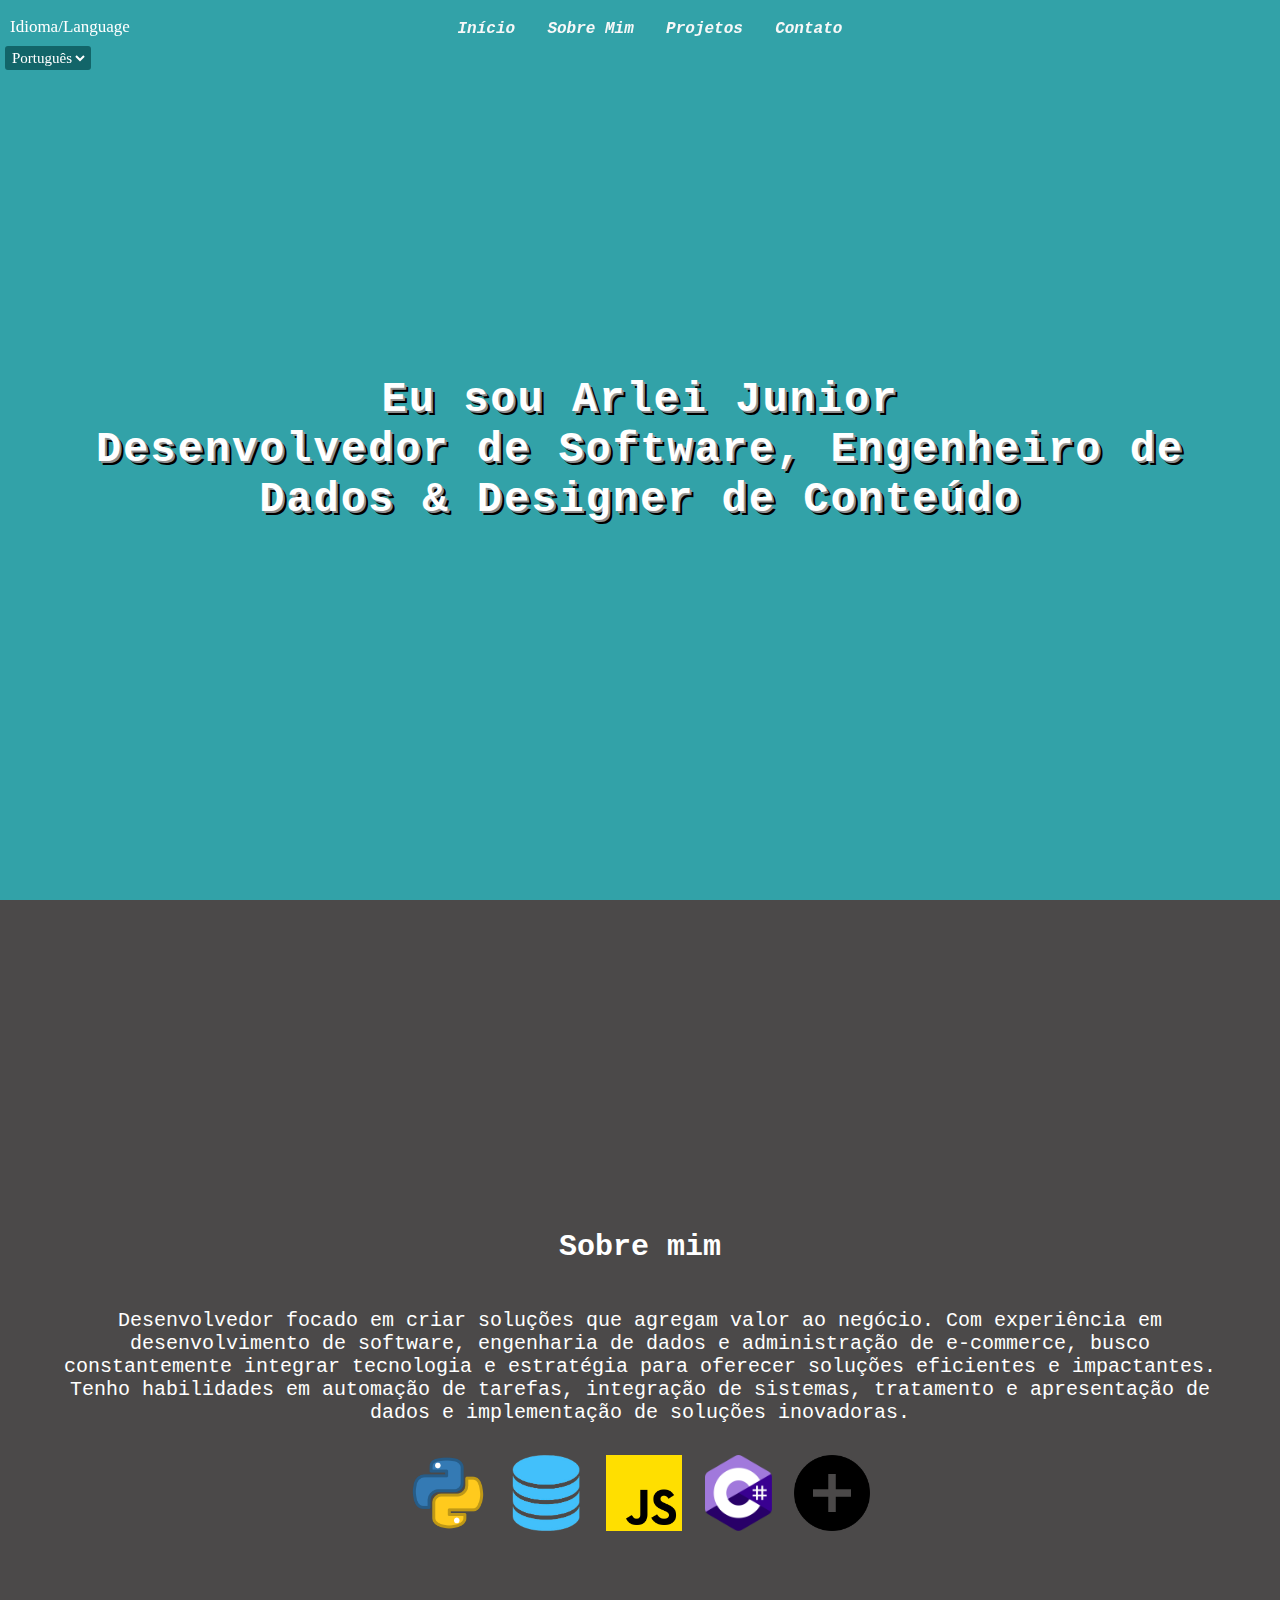
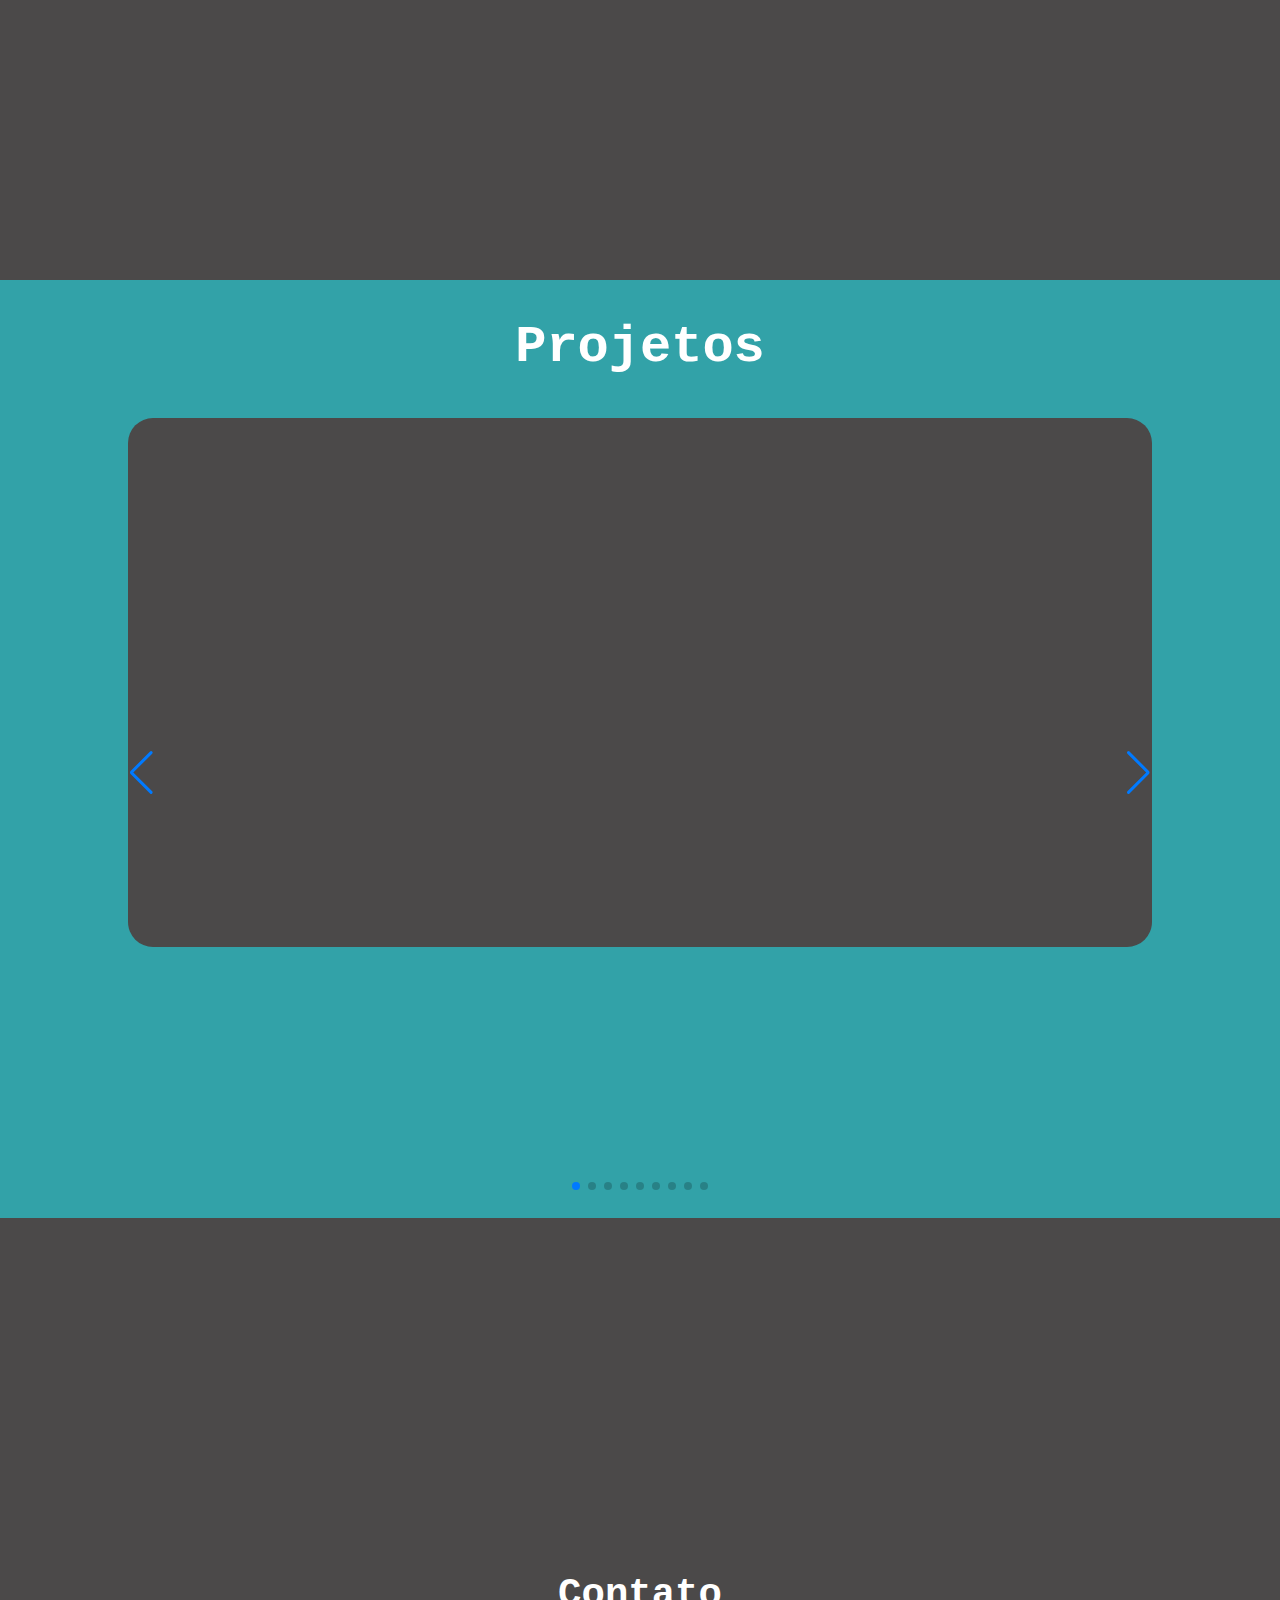
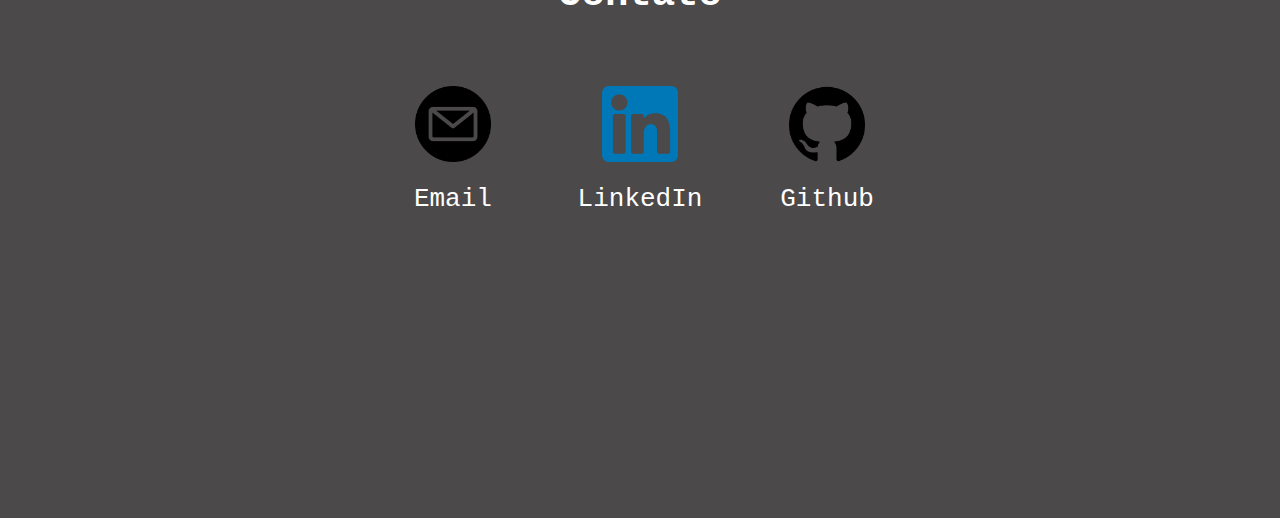
==== commit 6ffcc330: "changes 04/12" ====
--- a/index.html
+++ b/index.html
@@ -14,7 +14,8 @@
 <body>
     <header>
         <div class="headerbar">
-            <div class="divlanguages">Language
+            <div  class="divlanguages">
+                <p id="language" >Idioma/Language</p>
                 <select name="languages" id="languageSelector">
                     <option class="language" value="pt"><img src="js.png" alt="">Português</option> 
                     <option class="language" value="en"><img src="js.png" alt="">English</option>
@@ -36,24 +37,26 @@
 
     <main>
         <section id="initialPage">
-            <h1 id="title">Hi, I'm Arlei Junior</h1>
-            <h1 id="title2">Software Developer, Front End & Content Designer</h1>
+            <h1 class="animate-charcter" id="title">Hi, I'm Arlei Junior</h1>
+            <h1 class="animate-charcter" id="title2">Software Developer, Front End & Content Designer</h1>
             
         </section>
 
         <section id="aboutMe">
             <h2 id="about-h2">Sobre mim</h2>
-            <img src="profile-blue.png" alt="" class="faceimg">
             
-            <p>Lorem ipsum dolor sit amet, consectetur adipiscing elit, sed do eiusmod tempor incididunt ut labore et dolore magna aliqua. Ut enim ad minim veniam, quis nostrud exercitation ullamco laboris nisi ut aliquip ex ea commodo consequat.</p>
+            
+            <p id="description">Lorem ipsum dolor sit amet, consectetur adipiscing elit, sed do eiusmod tempor incididunt ut labore et dolore magna aliqua. Ut enim ad minim veniam, quis nostrud exercitation ullamco laboris nisi ut aliquip ex ea commodo consequat.</p>
             <!--<img class="faceimg" src="profile-blue.png" alt="Uma foto do meu rosto com um fundo azul">-->
             
             <div class="skills">
-                <img class="skill" id="python" src="python.png" alt="ícone da linguagem de programação python" onclick="changeText('Django - Pandas')">
-                <img class="skill" id="js" src="js.png" alt="ícone da linguagem de programação java script" onclick="changeText('Web - Design')">
+                <img class="skill" id="python" src="python.png" alt="ícone da linguagem de programação python" onclick="changeText('Django - Pandas - Numpy - AI(Scikit, Tensorflow, Pytorch) - Selenium - Playwright - Request - QT')">
                 <img class="skill" id="database" src="database.png" alt="ícone da linguagem de programação java script" onclick="changeText('CRUD - MySQL - PostgreSQL - NoSQL')">
-                <img class="skill" id="react" src="react.png" alt="ícone da linguagem de programação java script" onclick="changeText('Web - Pandas')">
-                <img class="skill" id="c" src="c.png" alt="ícone da linguagem de programação java script" onclick="changeText('Games - Pandas')">
+                <img class="skill" id="js" src="js.png" alt="ícone da linguagem de programação java script" onclick="changeText('Web - NodeJs - React - HTML - CSS')">
+                
+            
+                <img class="skill" id="c" src="c.png" alt="ícone da linguagem de programação java script" onclick="changeText('Games - Unity')">
+                <img class="skill" id="c" src="plus.png" alt="ícone da linguagem de programação java script" onclick="changeText('Excel - PowerBi - SAP - Photoshop - Canva - Video - Audio')">
             </div>
                                                 
             <div class="textdiv">
@@ -65,7 +68,7 @@
         
 
         <section id="projects">
-            <h1>Projetos</h1>
+            <h1 id="project-h1">Projetos</h1>
            <div class="slide-container swiper">
                 <div class="slide-content">
                     <div class="card-wrapper swiper-wrapper">
@@ -107,20 +110,31 @@
         </section>
 
         <section id="contact">
-            <h2>Contact</h2>
-            <p>Your contact information goes here.</p>
-            <form action="form.php" method="post">
-                <label for="name">Name:</label>
-                <input type="text" id="name" name="name" required><br>
-        
-                <label for="email">Email:</label>
-                <input type="email" id="email" name="email" required><br>
-        
-                <label for="message">Message:</label><br>
-                <textarea id="message" name="message" rows="4" cols="50" required></textarea><br>
-        
-                <input type="submit" value="Submit">
-            </form>
+            <h2 id="contact-h1">Contact</h2>
+            <div class="contacts">
+                <div class="links">
+                    <a class="link" target="_blank" href="mailto:arleijr.dev@gmail.com" title="arleijr.dev@gmail.com">
+                        <img class="skill" src="email.png" alt="">
+                    
+                    </a>
+                    <p>Email</p>
+                </div>
+                <div class="links">
+                    <a class="link" target="_blank" href="http://www.linkedin.com/in/arleijr" title="linkedin.com/in/arleijr">
+                        <img class="skill" src="linkedin.png" alt="">
+                    </a>
+                    <p>LinkedIn</p>
+                </div>
+                
+                <div class="links">
+                    <a class="link" target="_blank" href="http://www.github.com/arleijr" title="github.com/arleijr">
+                        <img class="skill" src="github.png" alt="">
+                    </a>
+                    <p>Github</p>
+                </div>
+                
+            </div>
+            
         </section>
     </main>
 
--- a/css/style.css
+++ b/css/style.css
@@ -47,8 +47,13 @@
 
 .divlanguages{
     font: 17px times;
-    text-align:center;
-    
+    text-align:left;
+    line-height: 0cm;
+    
+}
+
+#language{
+    margin-left: 10px;
 }
 
 .headerbar{
@@ -290,9 +295,10 @@
     letter-spacing: 2px;
     color: #ffffff;
     margin: 0;
-    text-shadow: 2px 2px 0px #a0a0a0, 4px 4px 0px #5c5b5b;
-    
-}
+    text-shadow: 2px 2px 0px rgb(143, 143, 143), 4px 4px 0px black;
+    transition: transform 0.3s;  
+}
+
 
 
 #aboutMe{
@@ -353,7 +359,8 @@
 
 
 #initialPage h1:hover{
-    color: #000000;
+    color: #535353;
+    transform: translateY(-10px);
 }
 
 #contact{
@@ -401,6 +408,7 @@
 }
 
 
+
 #text{
     margin-top: 35px;
 }
@@ -414,9 +422,23 @@
 
 }
 
-
-
-
+.contacts{
+    height: 2cm;
+    display: flex;
+    margin: 0px;
+    margin-bottom: 70px;
+}
+
+
+
+.link{
+    opacity: 1;
+}
+
+.links{
+    line-height: 0cm;
+    margin: 1cm;
+}
 
 
 
@@ -495,4 +517,8 @@
         width: 130px;
         height: 170px;
     }
+    .contacts{
+        display: block;
+        margin-bottom: 300px;
+    }
 }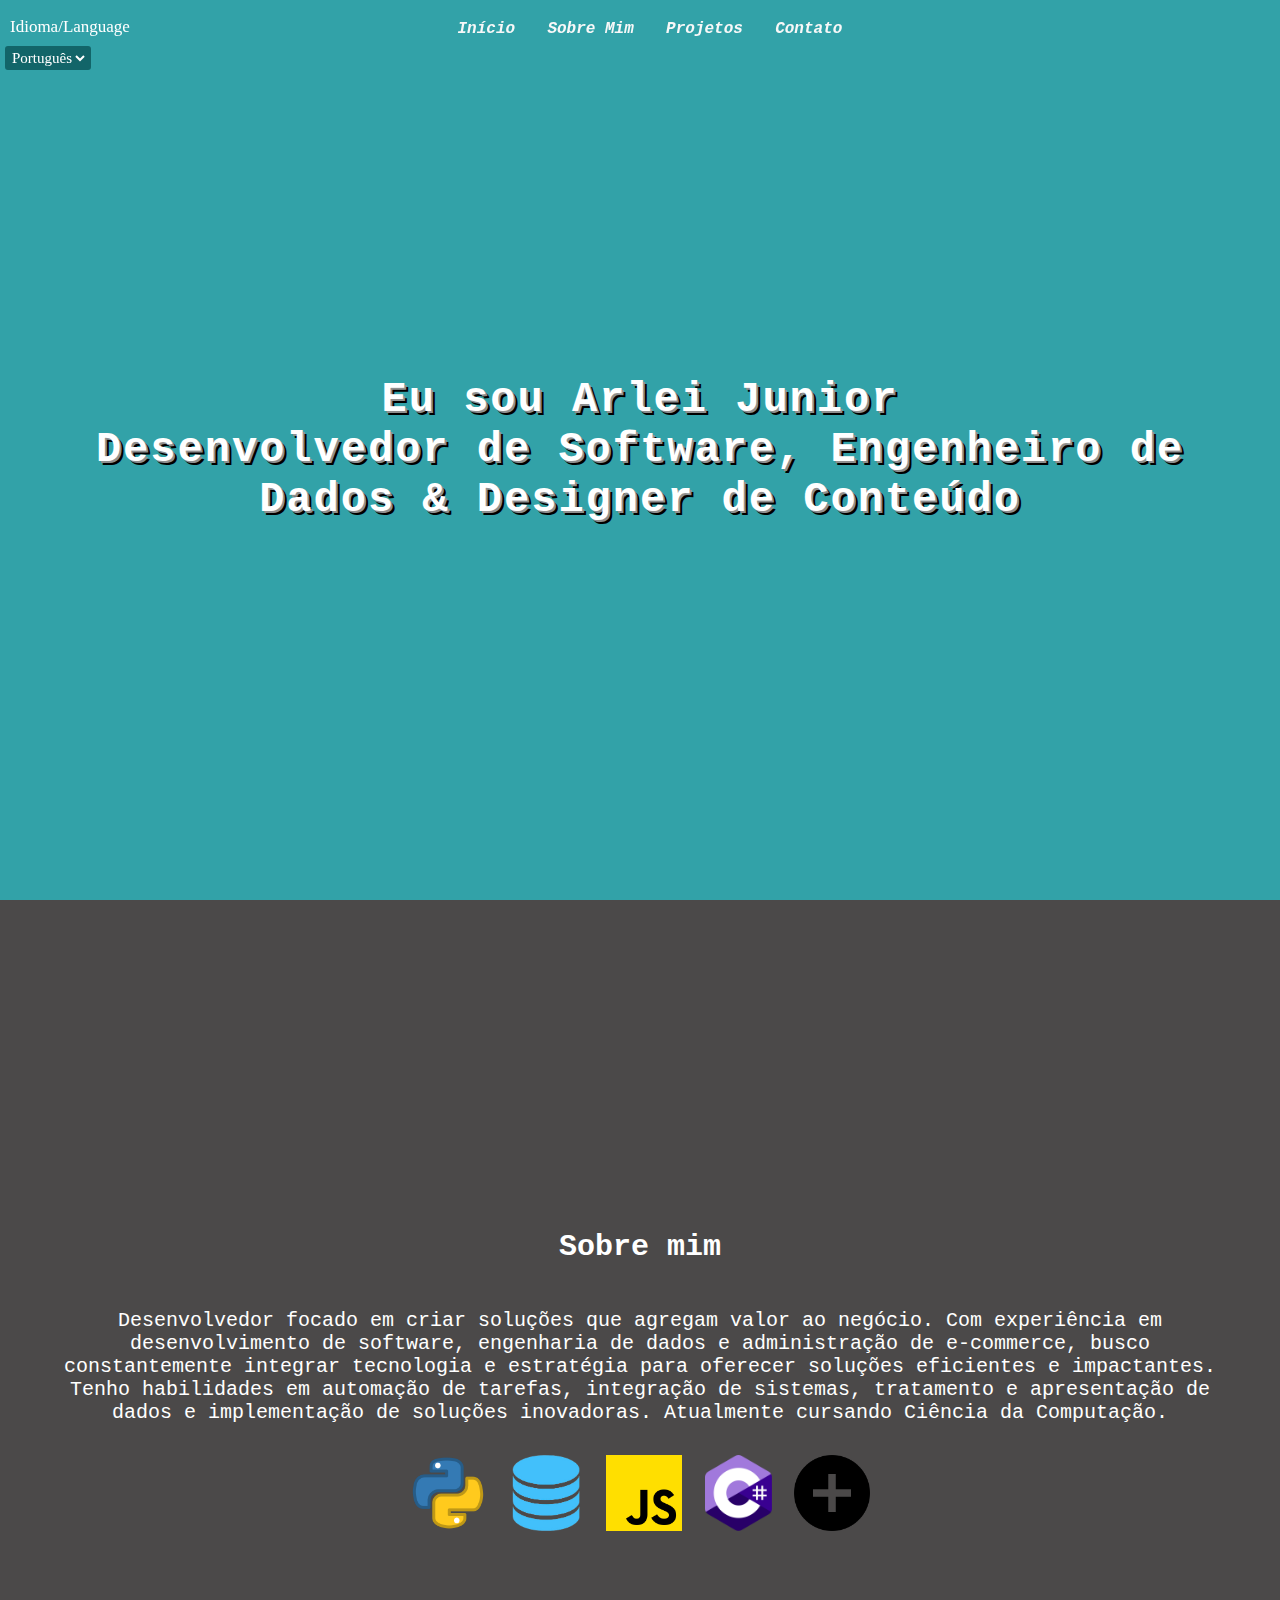
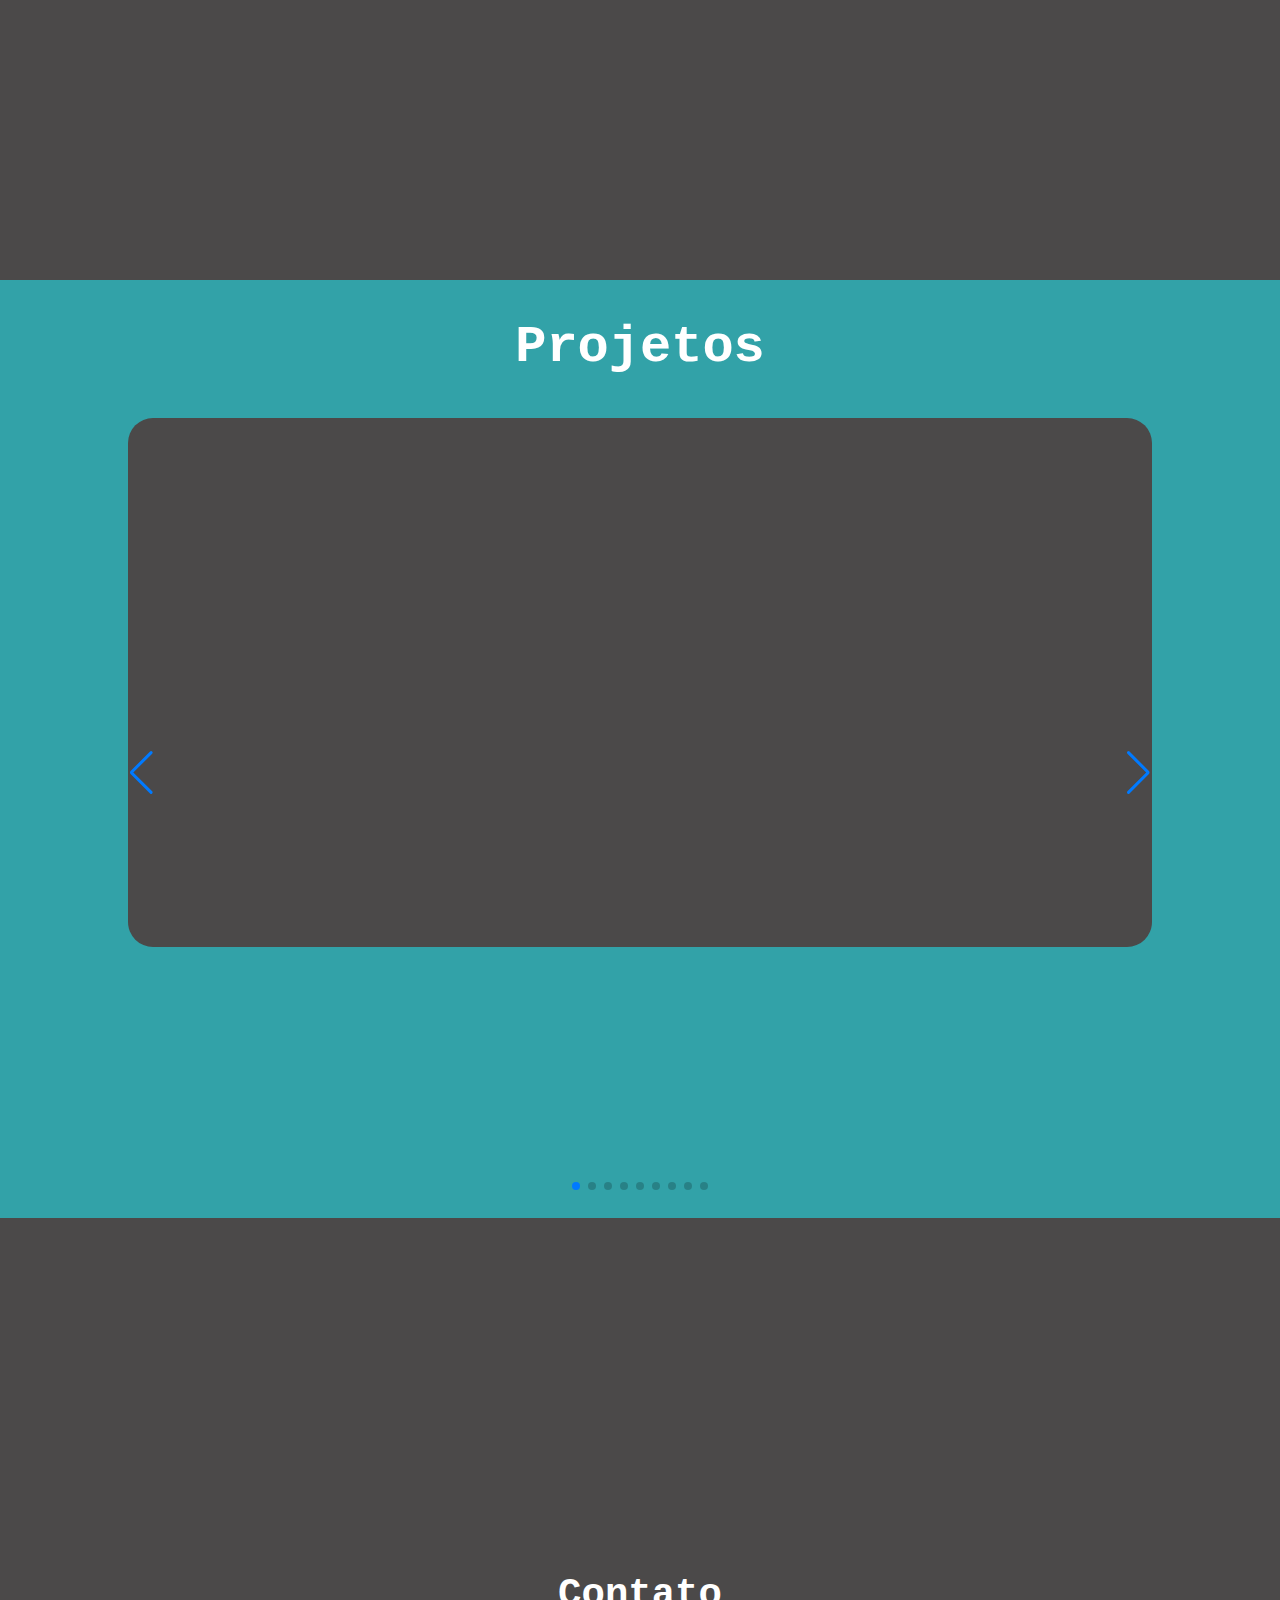
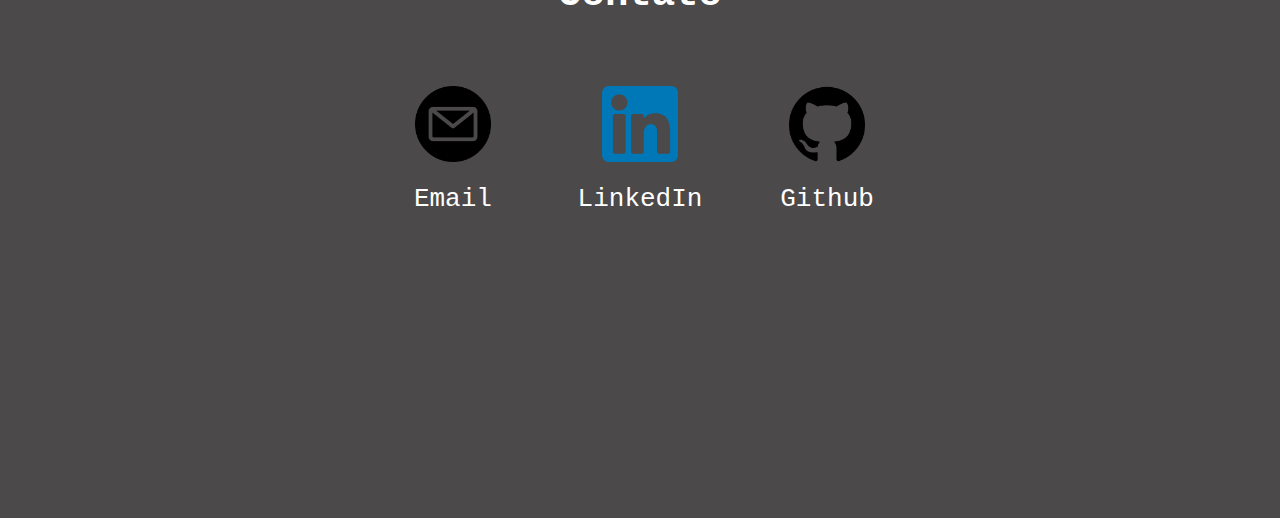
==== commit 2fa76750: "changes 13/12" ====
--- a/index.html
+++ b/index.html
@@ -50,9 +50,9 @@
             <!--<img class="faceimg" src="profile-blue.png" alt="Uma foto do meu rosto com um fundo azul">-->
             
             <div class="skills">
-                <img class="skill" id="python" src="python.png" alt="ícone da linguagem de programação python" onclick="changeText('Django - Pandas - Numpy - AI(Scikit, Tensorflow, Pytorch) - Selenium - Playwright - Request - QT')">
+                <img class="skill" id="python" src="python.png" alt="ícone da linguagem de programação python" onclick="changeText('Django - Pandas - Numpy - AI - Selenium - Playwright - Request - QT')">
                 <img class="skill" id="database" src="database.png" alt="ícone da linguagem de programação java script" onclick="changeText('CRUD - MySQL - PostgreSQL - NoSQL')">
-                <img class="skill" id="js" src="js.png" alt="ícone da linguagem de programação java script" onclick="changeText('Web - NodeJs - React - HTML - CSS')">
+                <img class="skill" id="js" src="js.png" alt="ícone da linguagem de programação java script" onclick="changeText('Web - NodeJs - HTML - CSS')">
                 
             
                 <img class="skill" id="c" src="c.png" alt="ícone da linguagem de programação java script" onclick="changeText('Games - Unity')">
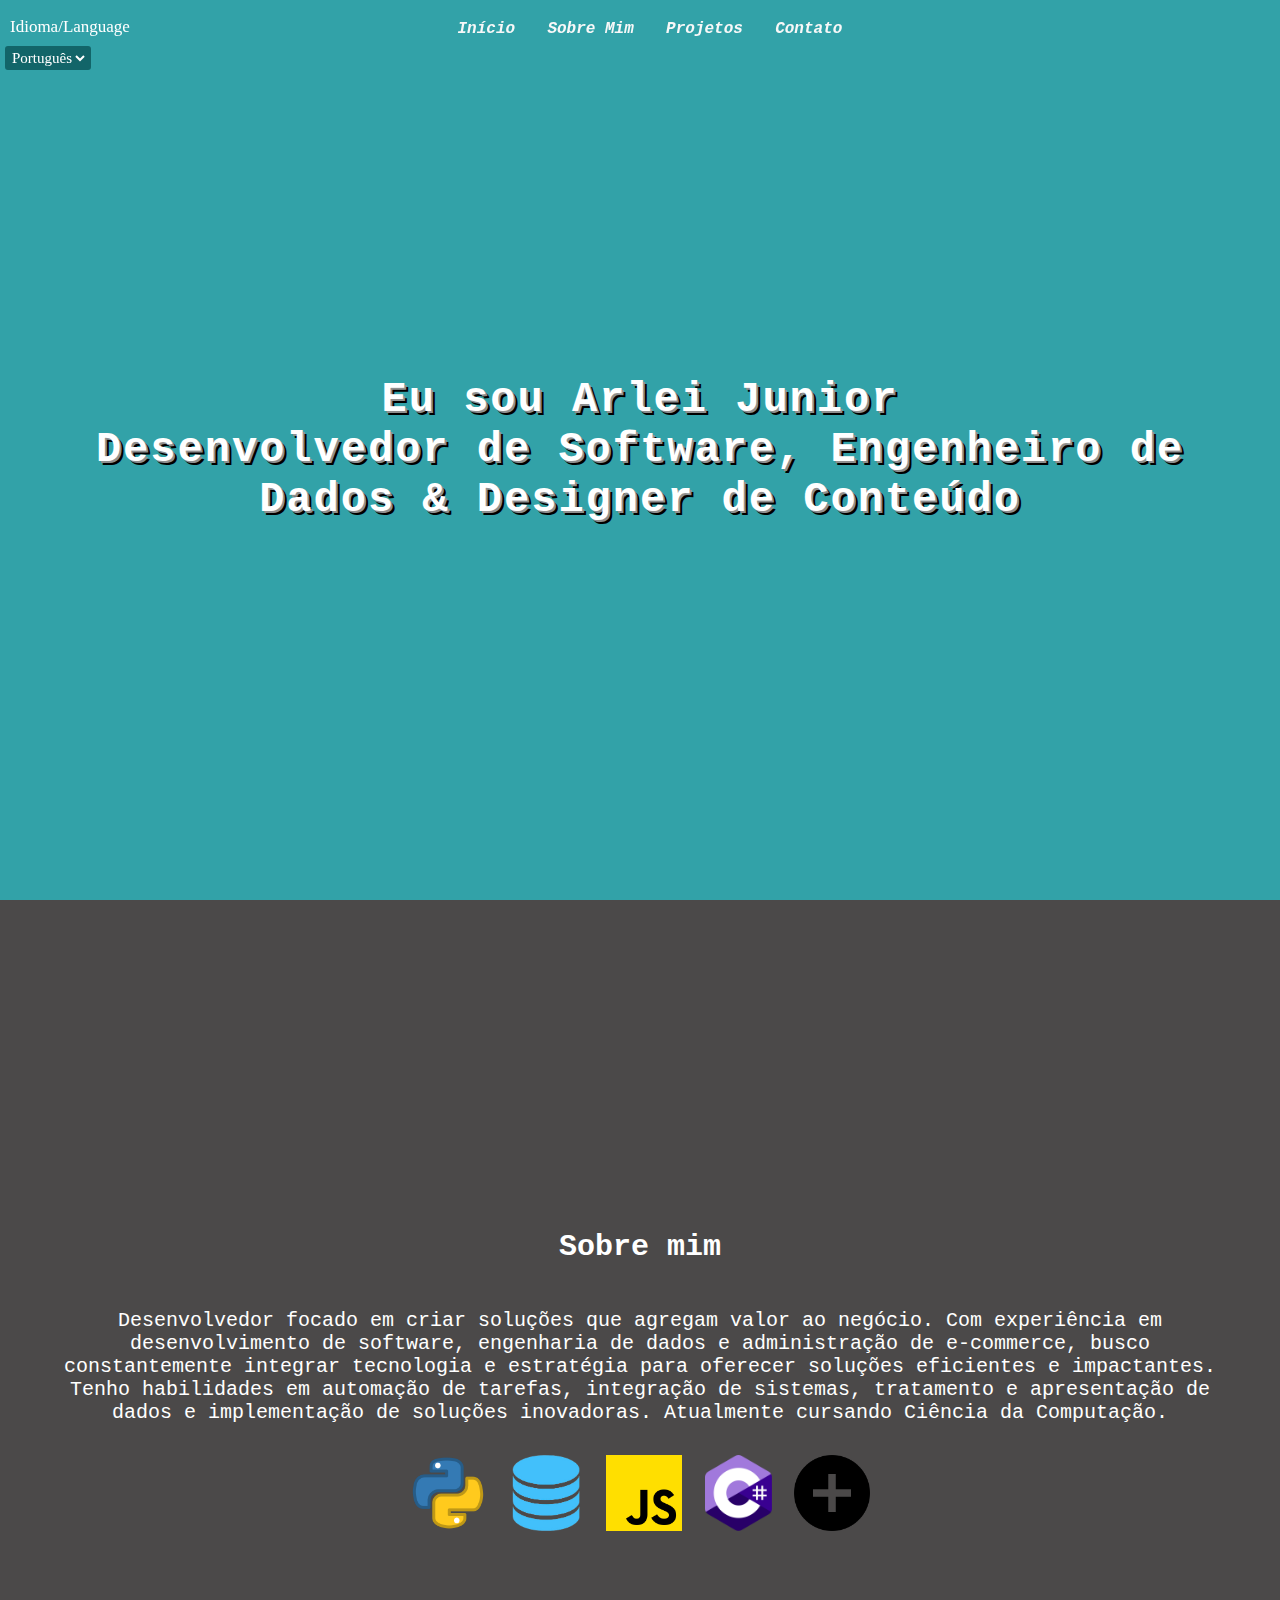
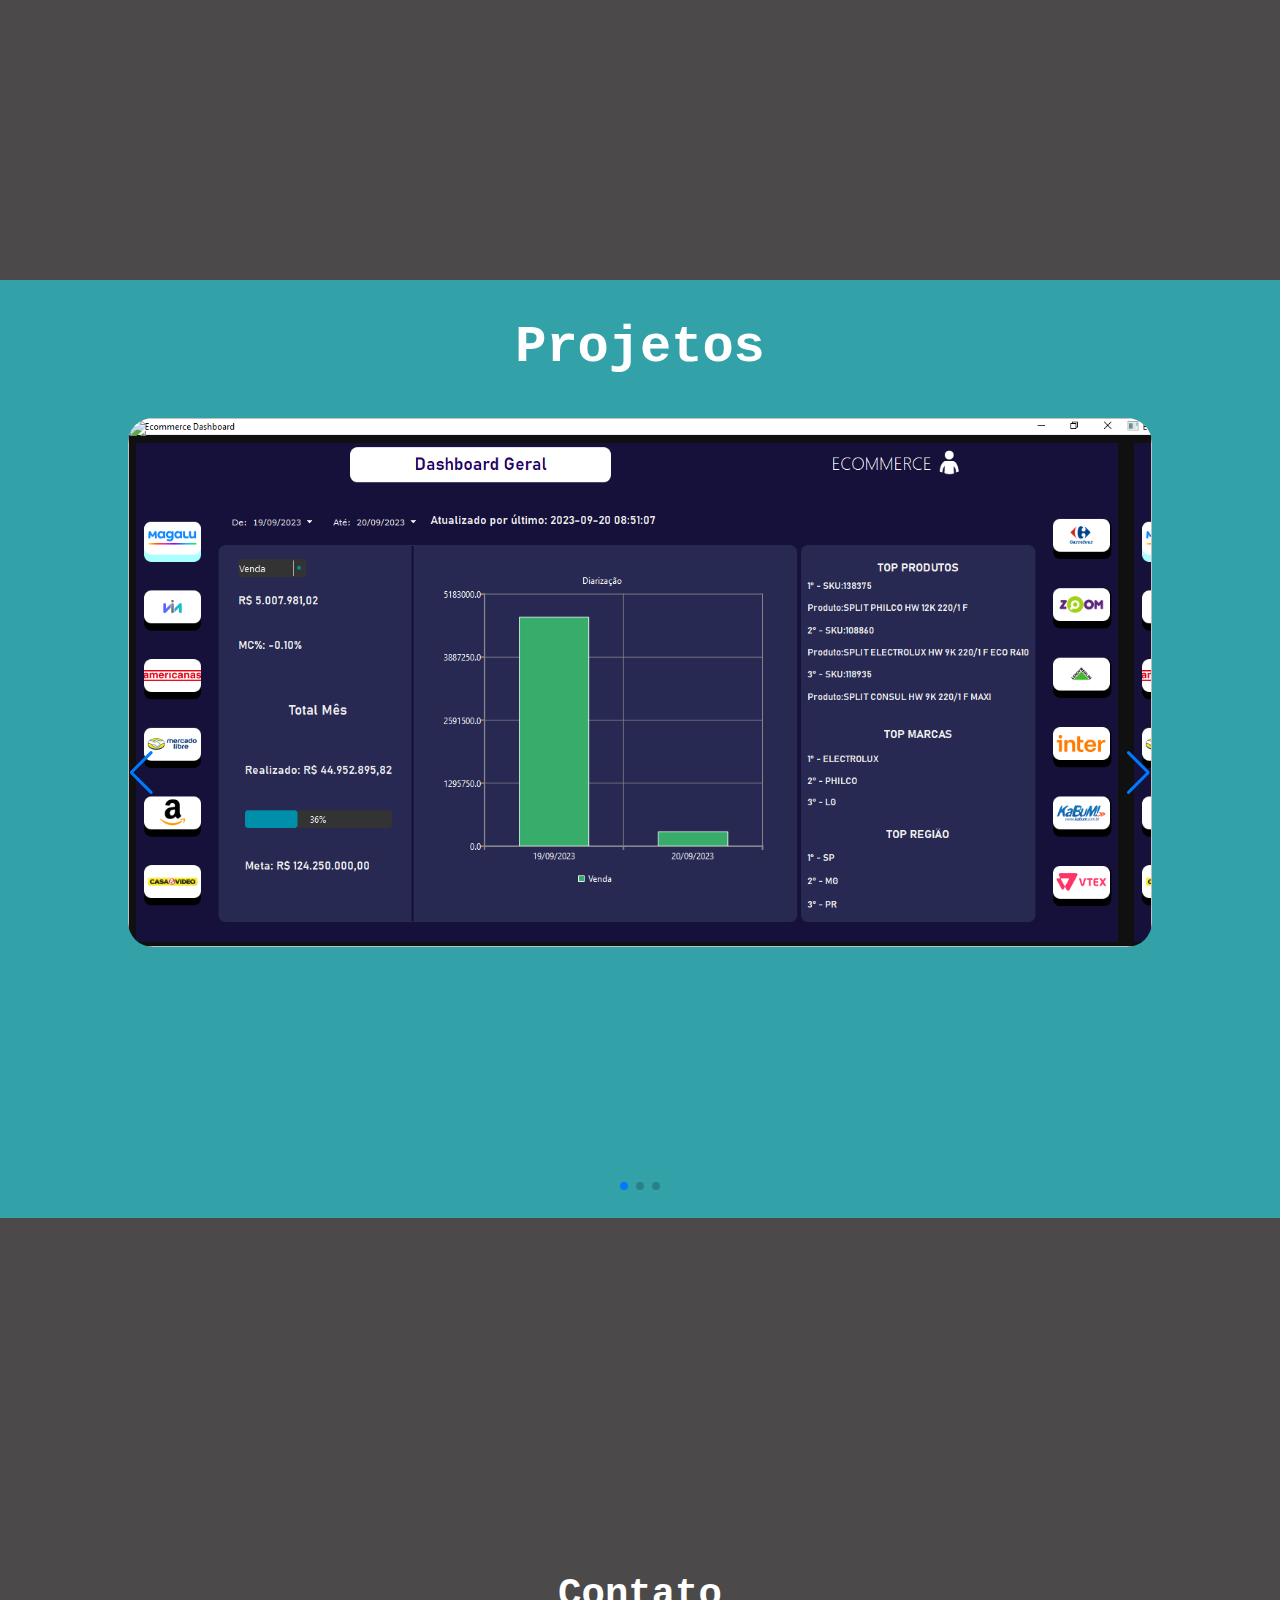
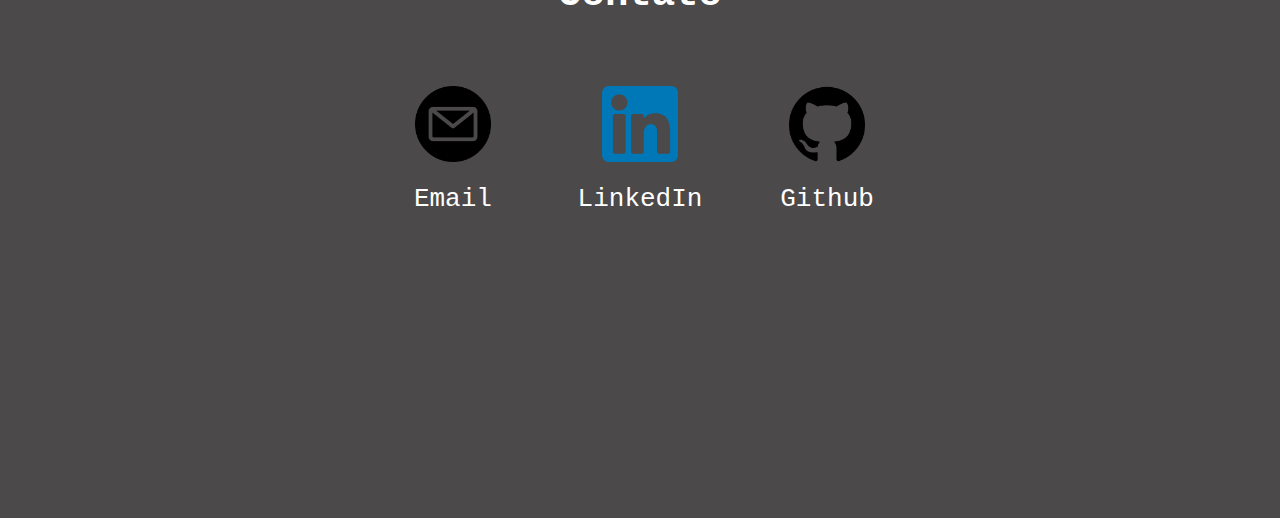
==== commit e3209630: "changes 14/12" ====
--- a/index.html
+++ b/index.html
@@ -52,7 +52,7 @@
             <div class="skills">
                 <img class="skill" id="python" src="python.png" alt="ícone da linguagem de programação python" onclick="changeText('Django - Pandas - Numpy - AI - Selenium - Playwright - Request - QT')">
                 <img class="skill" id="database" src="database.png" alt="ícone da linguagem de programação java script" onclick="changeText('CRUD - MySQL - PostgreSQL - NoSQL')">
-                <img class="skill" id="js" src="js.png" alt="ícone da linguagem de programação java script" onclick="changeText('Web - NodeJs - HTML - CSS')">
+                <img class="skill" id="js" src="js.png" alt="ícone da linguagem de programação java script" onclick="changeText('Web - HTML - CSS')">
                 
             
                 <img class="skill" id="c" src="c.png" alt="ícone da linguagem de programação java script" onclick="changeText('Games - Unity')">
@@ -72,34 +72,22 @@
            <div class="slide-container swiper">
                 <div class="slide-content">
                     <div class="card-wrapper swiper-wrapper">
-                        <div class="card swiper-slide">
-
-                
-                        </div>
                         <div class="card swiper-slide first">
-                            <img class="cover" src="css/Ecom Hub Dash Individual.png" alt="">
+                            <a target="_blank" href="https://github.com/arleijr/Ecommerce-Hub">
+                                <img class="cover" src="Login.png" alt="">
+                            </a>
                         </div>
                         <div class="card swiper-slide">
-                            
+                            <a target="_blank" href="https://github.com/arleijr/Ecommerce-Hub">
+                                <img class="cover" src="IndividualDashboard.PNG" alt="">
+                            </a>
                         </div>
                         <div class="card swiper-slide">
-                            
+                            <a target="_blank" href="https://github.com/arleijr/Ecommerce-Hub">
+                                <img class="cover" src="FindSKU.PNG" alt="">
+                            </a>
                         </div>
-                        <div class="card swiper-slide">
-                            
-                        </div>
-                        <div class="card swiper-slide">
-                            
-                        </div>
-                        <div class="card swiper-slide">
-                            
-                        </div>
-                        <div class="card swiper-slide">
-                            
-                        </div>
-                        <div class="card swiper-slide">
-                            
-                        </div>
+                        
                     </div>
                 </div>
                 <div class="swiper-button-next"></div>
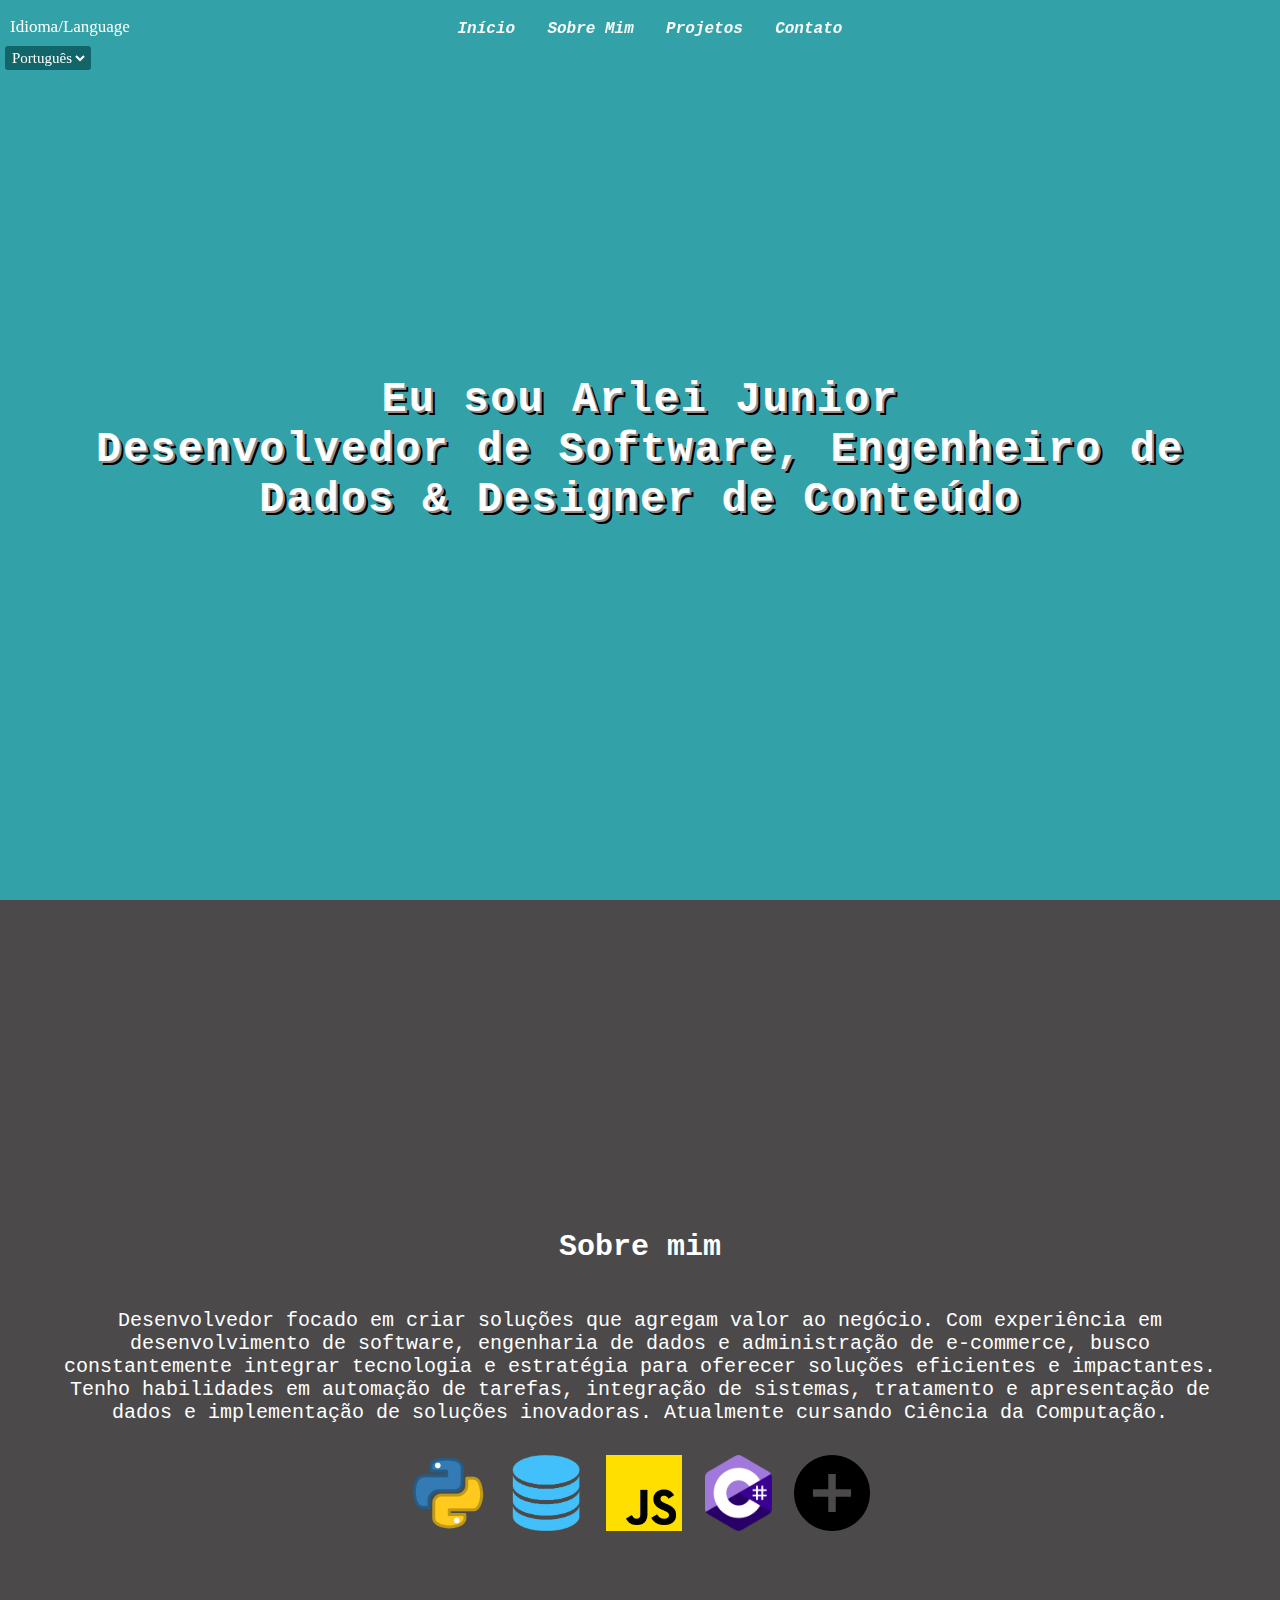
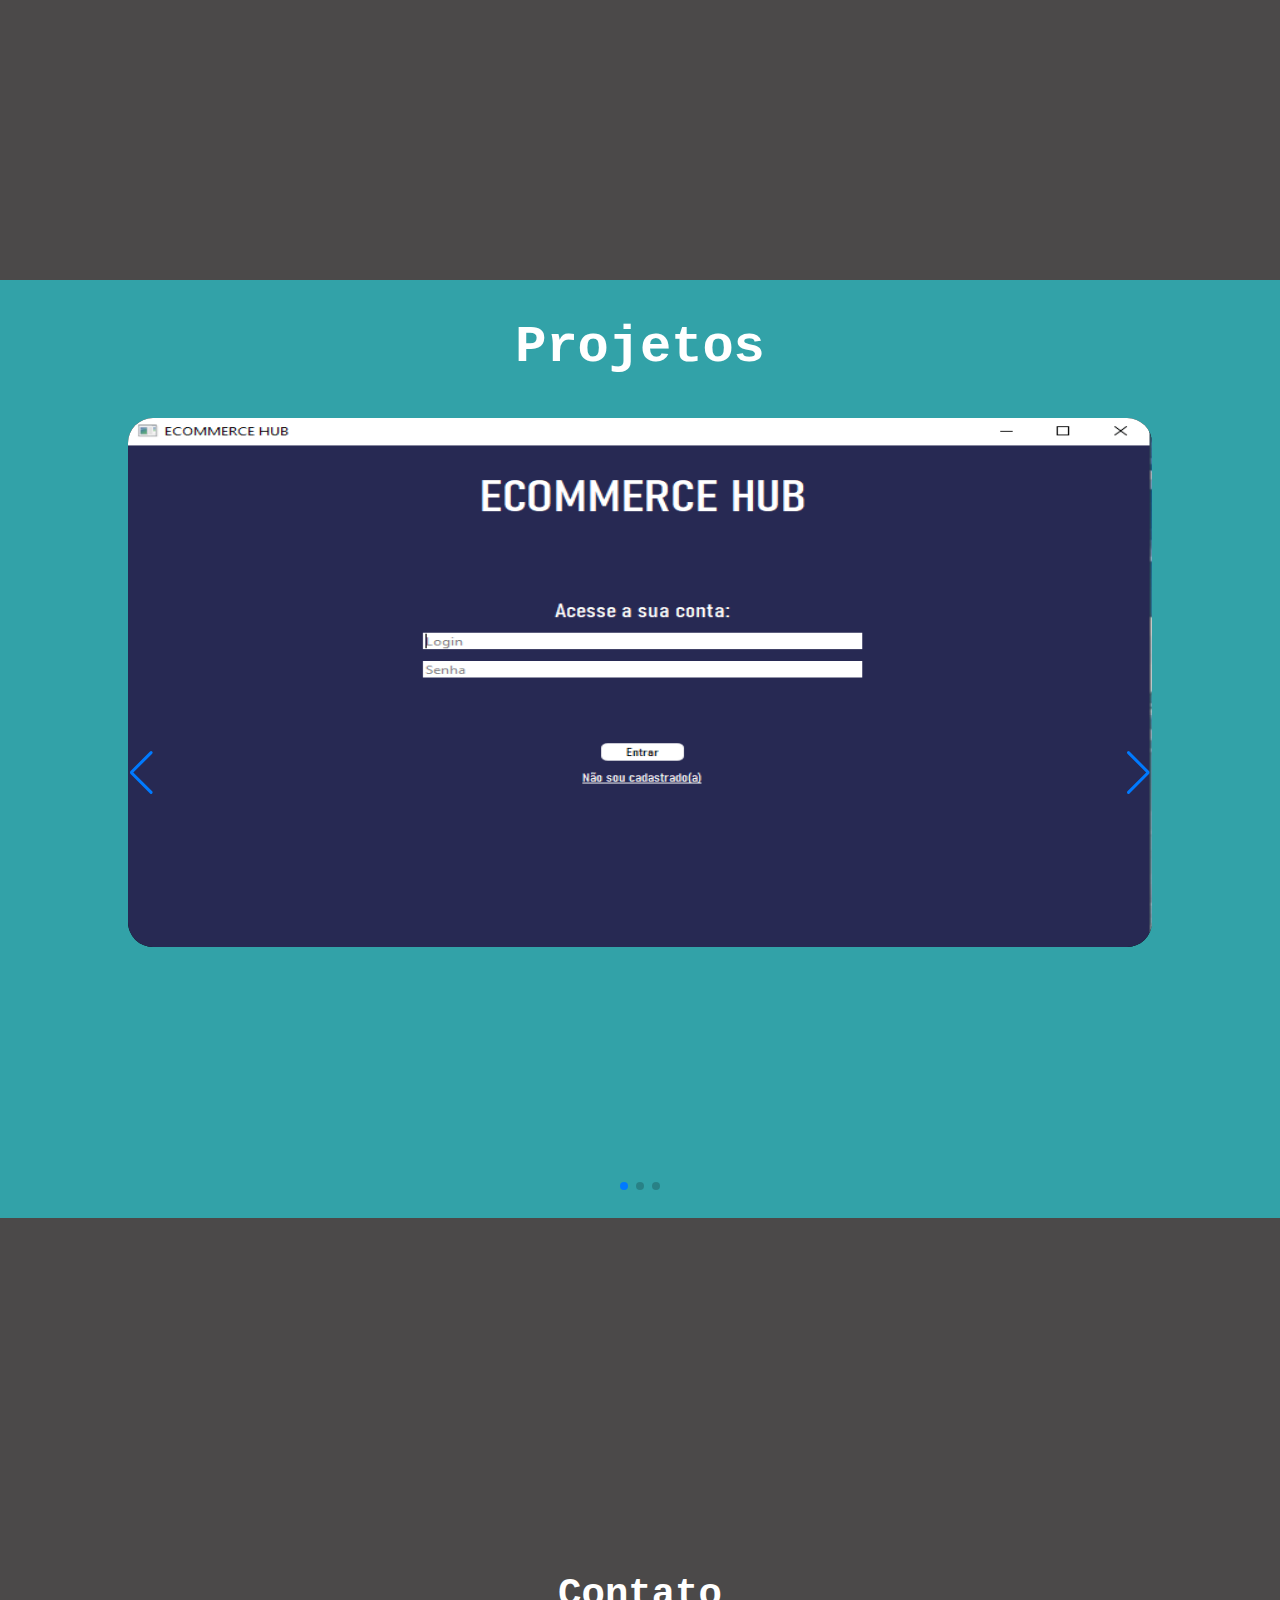
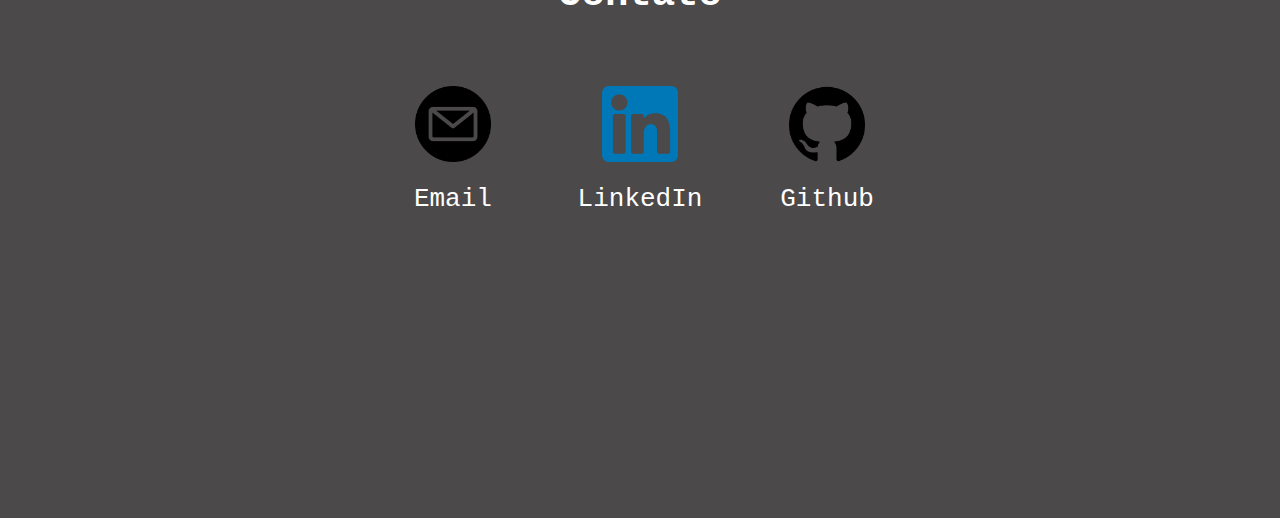
==== commit ccca07d8: "changes 14/12" ====
--- a/index.html
+++ b/index.html
@@ -74,7 +74,7 @@
                     <div class="card-wrapper swiper-wrapper">
                         <div class="card swiper-slide first">
                             <a target="_blank" href="https://github.com/arleijr/Ecommerce-Hub">
-                                <img class="cover" src="Login.png" alt="">
+                                <img class="cover" src="Login.PNG" alt="">
                             </a>
                         </div>
                         <div class="card swiper-slide">
--- a/css/style.css
+++ b/css/style.css
@@ -76,9 +76,8 @@
 .card{
     border-radius: 25px;
     background-color: #4b4949;
-    width: 320px;
+    width: 300px;
     height: 100%;
-    /*background-image: url('Ecom Hub Dash Individual.png');*/
     background-size:contain;
     margin-bottom: 0px;
     
@@ -90,7 +89,6 @@
 }
 
 .cover:hover{
-    background-image: url('Ecommerce Hub DashT.png');
     cursor: pointer;
 }
 
